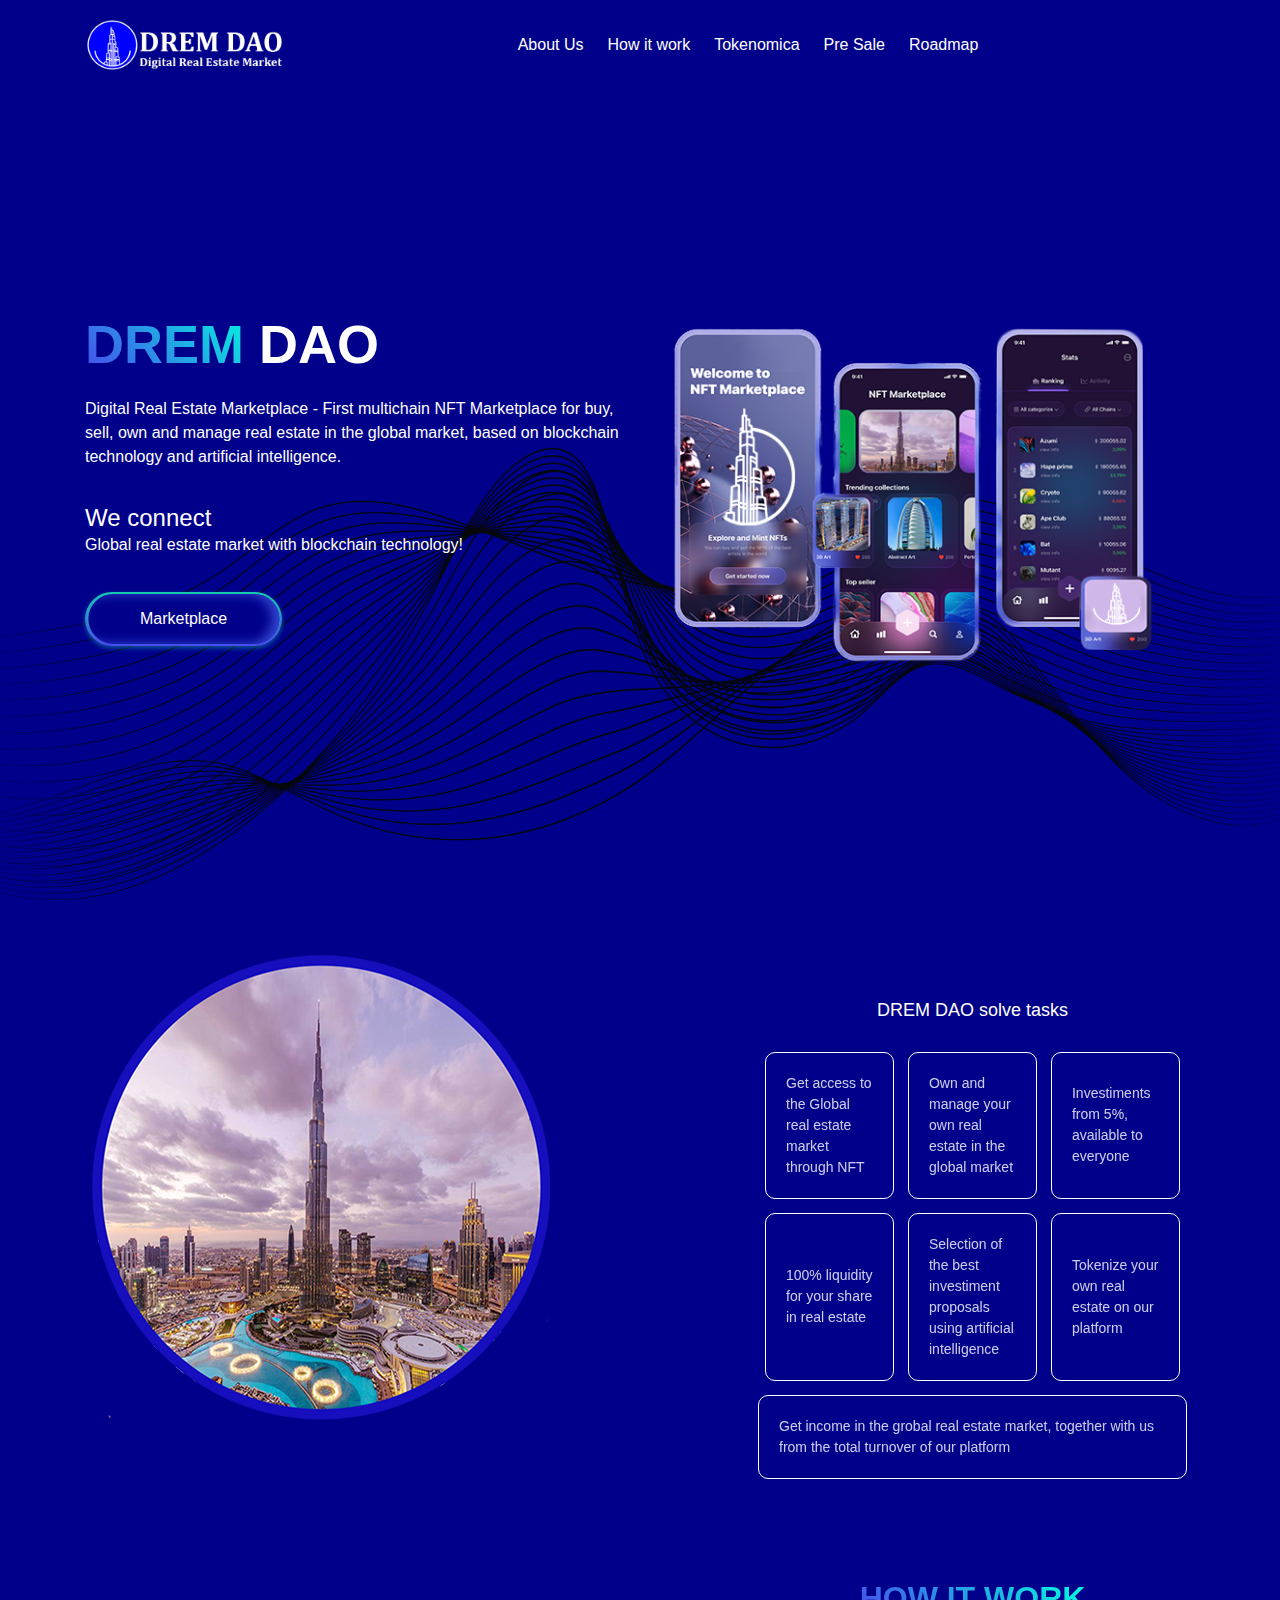
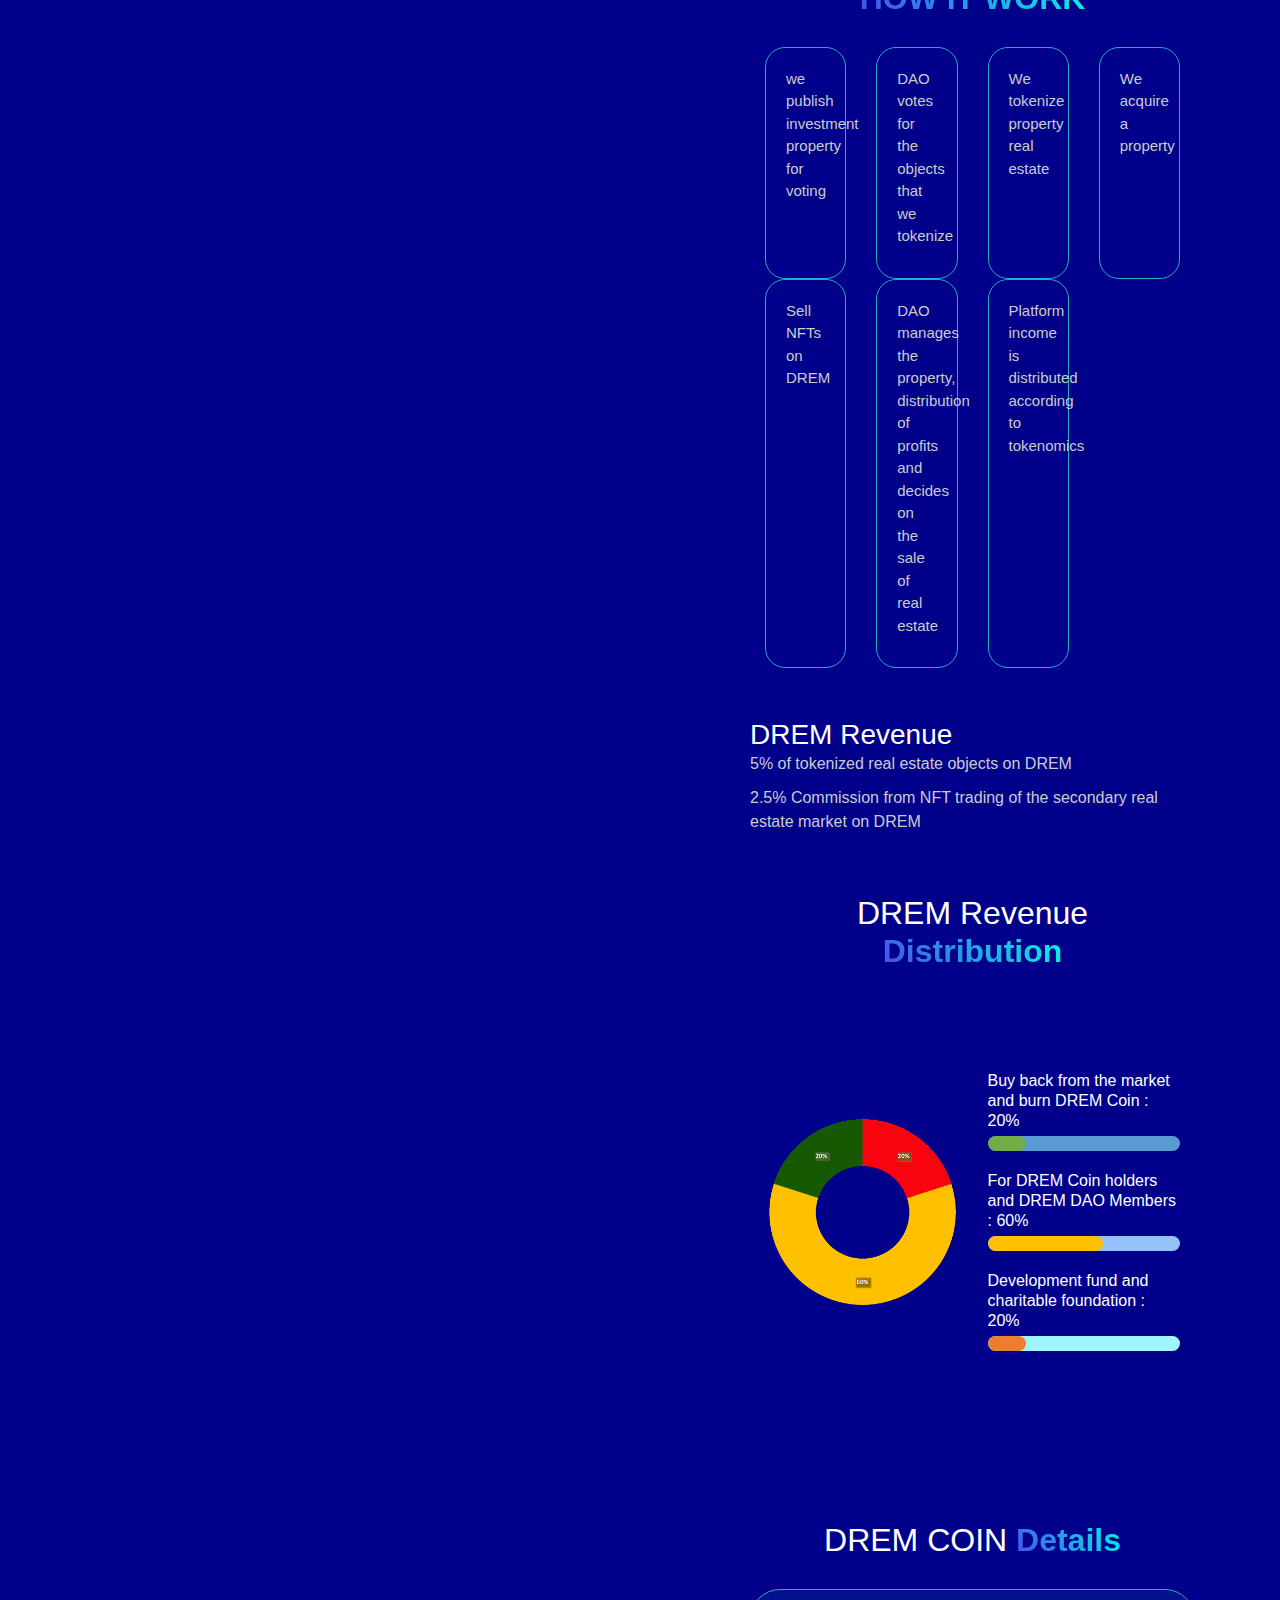
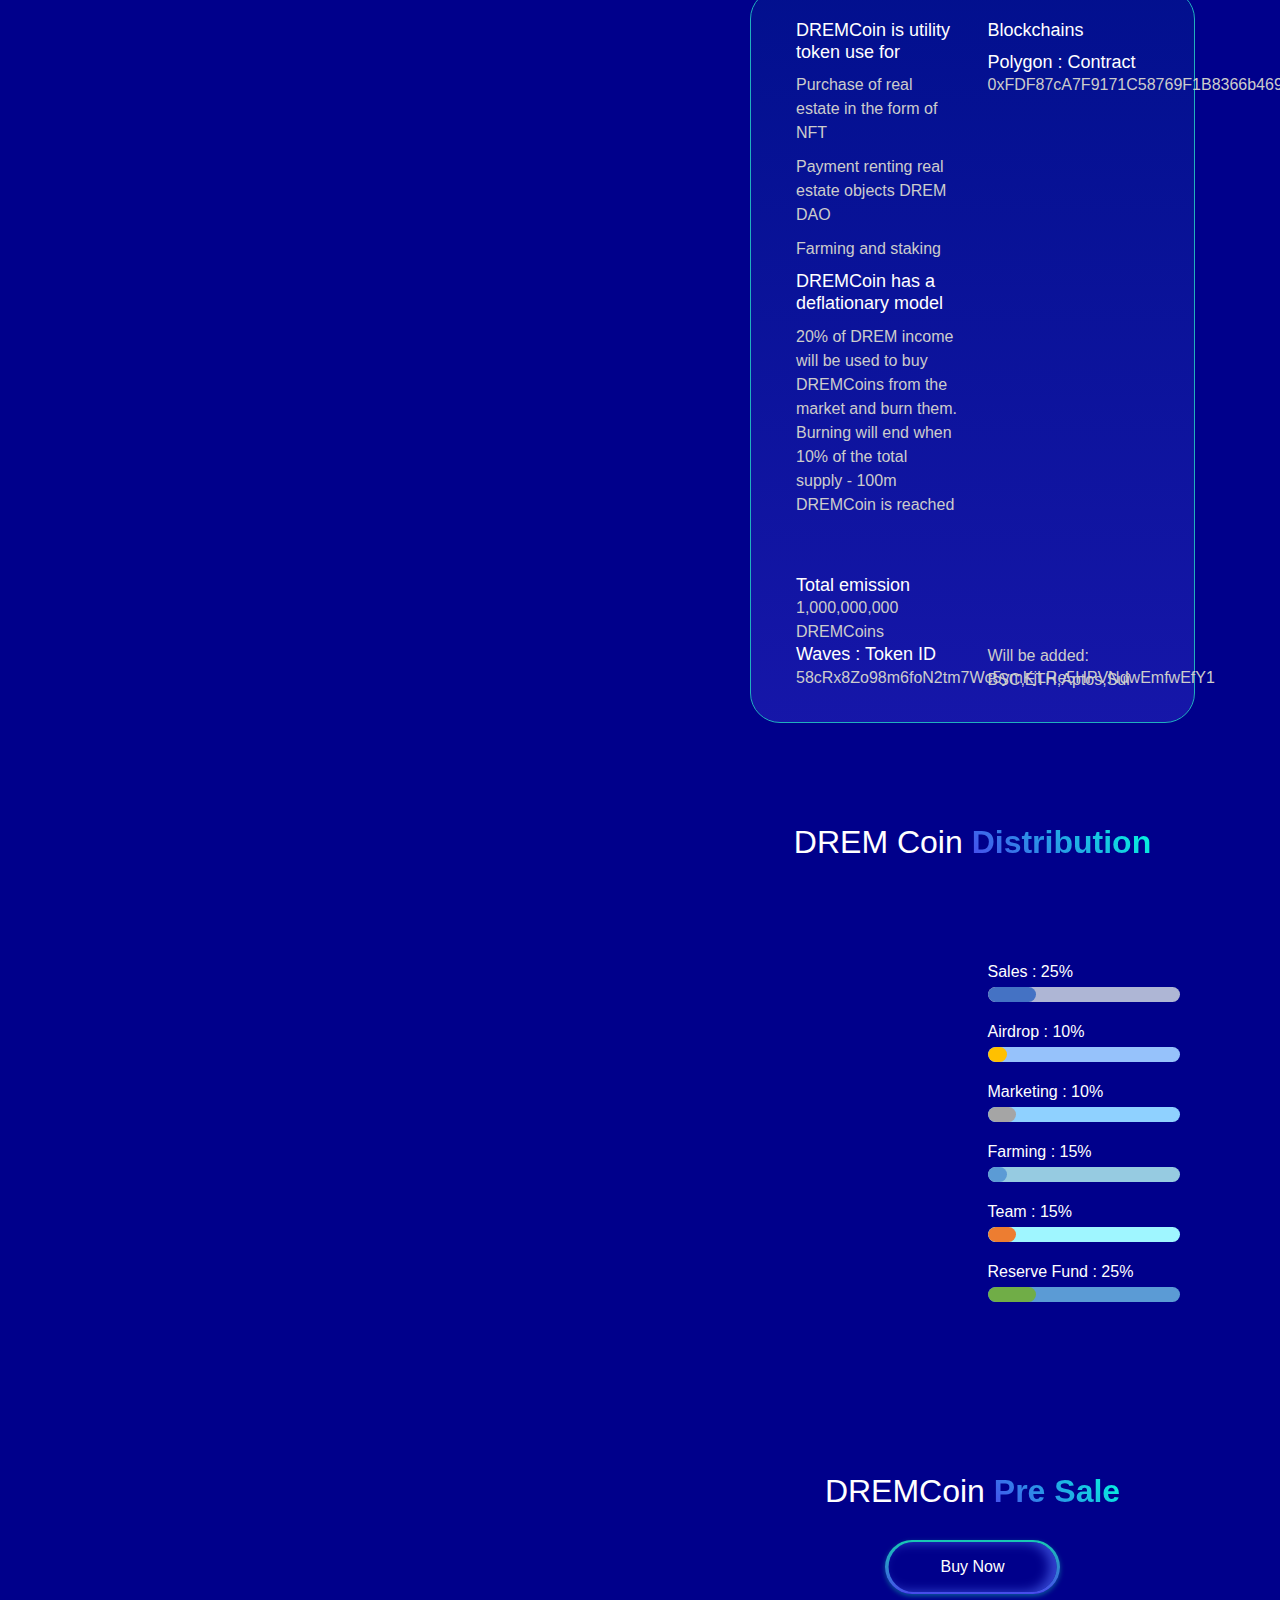
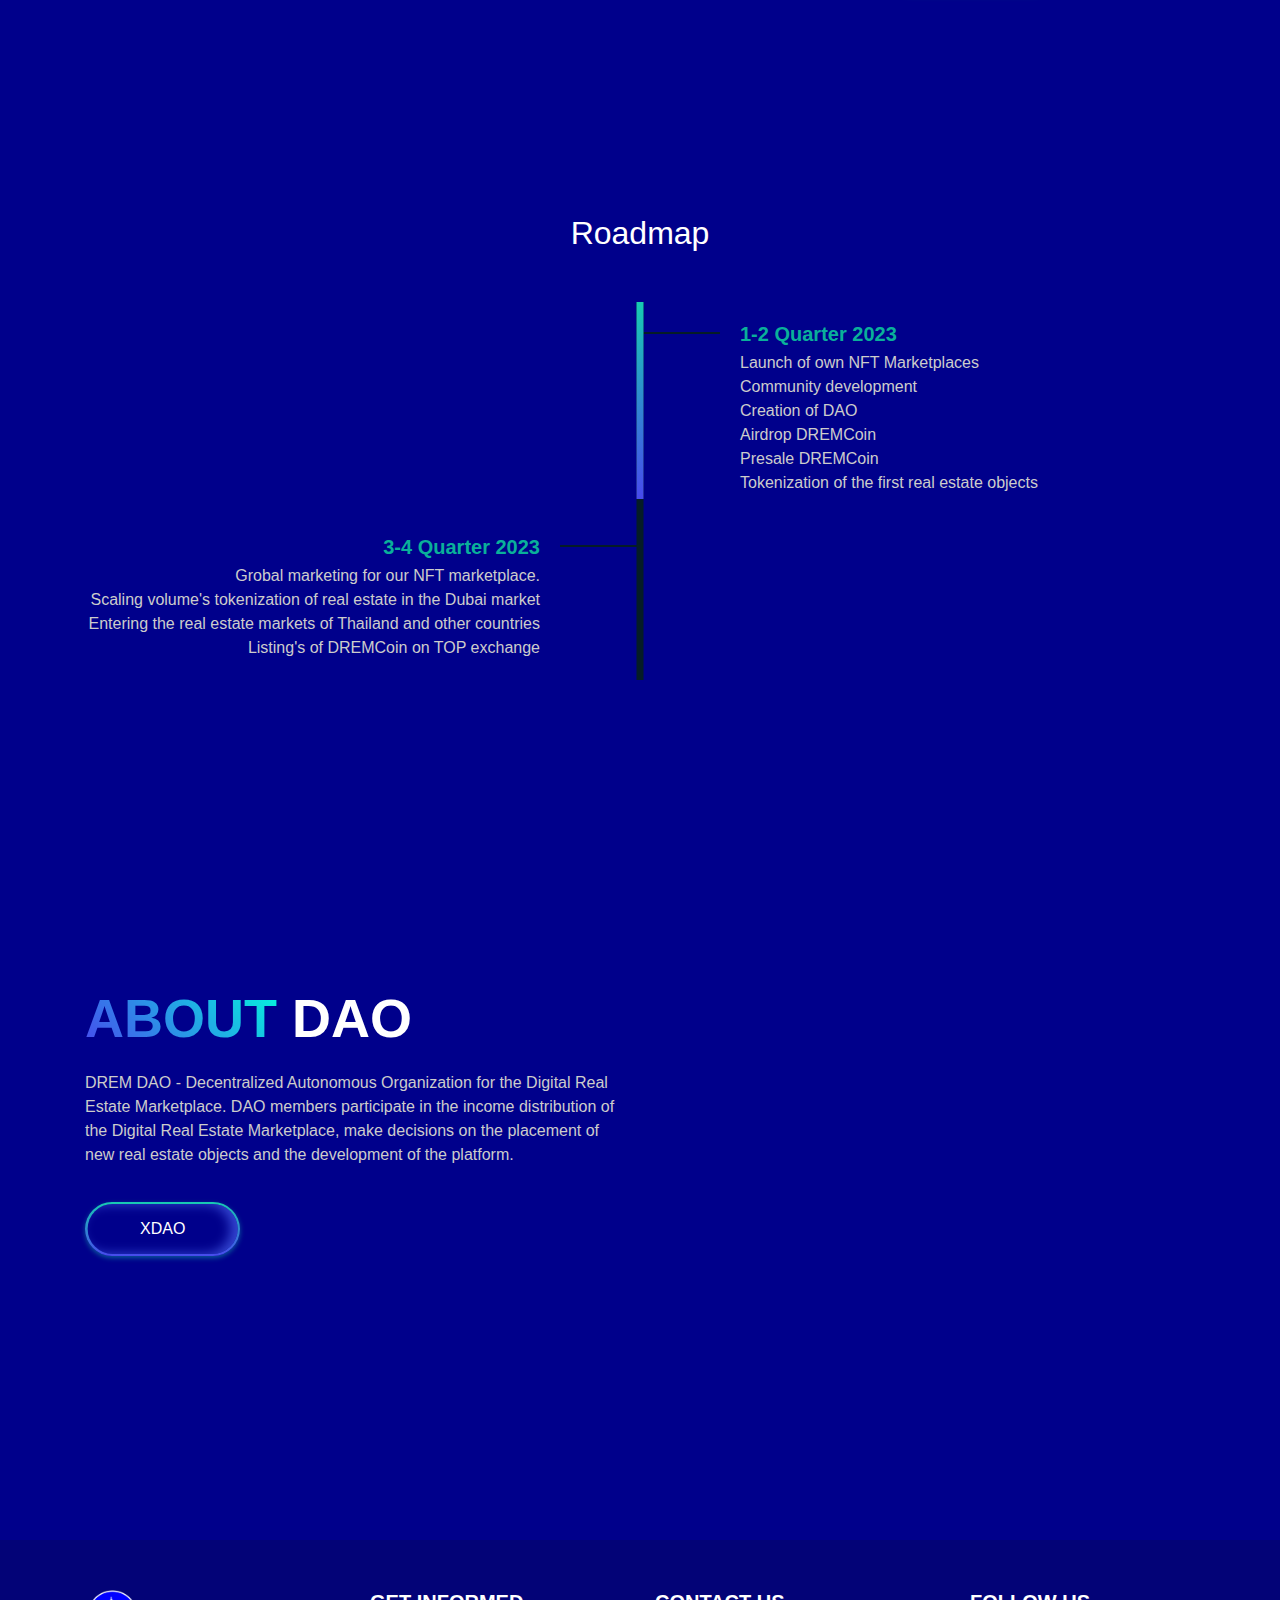
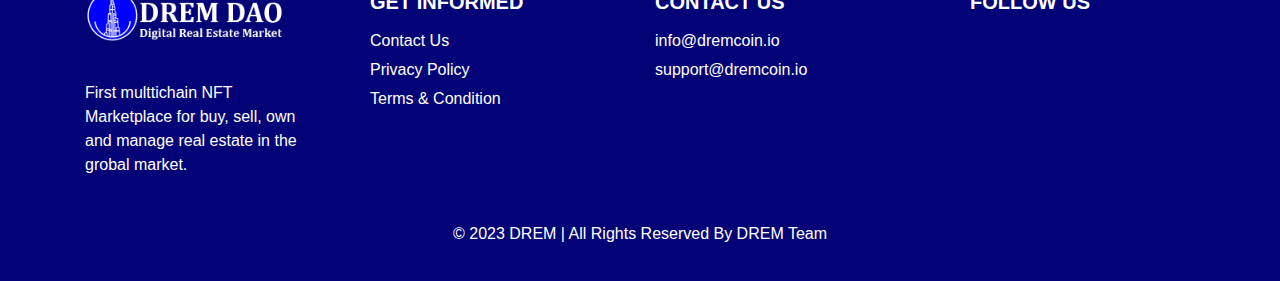
==== index.html @ 52f54a41 "Update index.html" ====
<!doctype html>
<html>

<meta http-equiv="content-type" content="text/html;charset=UTF-8" />
<head>
<meta charset="utf-8">
<meta name="viewport" content="width=device-width, initial-scale=1">
<!-- Bootstrap v5.1.3 CSS -->
<link rel="stylesheet" href="css/bootstrap.min.css">
<link rel="stylesheet" href="css/owl.carousel.min.css">
<link rel="stylesheet" href="css/font-awesome.min.css">
<link rel="stylesheet" href="css/animate.css">
<link rel="stylesheet" href="css/style.css">
<link rel="shortcut icon" href="images/fav-icon.webp">
<link rel="profile" href="../external.html?link=https://gmpg.org/xfn/11">
<title>DREM DAO is a decentralized autonomous organization of the Digital Real Estate Market.</title>
<!-- All in One SEO 4.1.6.2 -->
<meta name="description" content="DREM DAO is a decentralized autonomous organization of the Digital Real Estate Market.." />
<link rel="canonical" href="index.html" />
<meta property="og:locale" content="en_US" />
<meta property="og:site_name" content="DREM DAO is a decentralized autonomous organization of the Digital Real Estate Market." />
<meta property="og:type" content="website" />
<meta property="og:title" content="DREM DAO is a decentralized autonomous organization of the Digital Real Estate Market" />
<meta property="og:description" content="DREM DAO || is a decentralized autonomous organization of the Digital Real Estate Market.. " />
<meta property="og:url" content="index.html" />
<link rel="preconnect" href="../external.html?link=http://fonts.googleapis.com/" crossorigin>
<link rel="preconnect" href="../external.html?link=http://fonts.gstatic.com/" crossorigin>
<link rel='dns-prefetch' href='../external.html?link=http://s.w.org/' />
<link rel="alternate" type="application/rss+xml" title="DREM  DAO; Feed" href="index.html" />
<link rel="alternate" type="application/rss+xml" title="DREM  DAO" href="index.html" />
<!-- Google Tag Manager -->
<script>(function(w,d,s,l,i){w[l]=w[l]||[];w[l].push({'gtm.start':
new Date().getTime(),event:'gtm.js'});var f=d.getElementsByTagName(s)[0],
j=d.createElement(s),dl=l!='dataLayer'?'&l='+l:'';j.async=true;j.src=
'../www.googletagmanager.com/gtm5445.html'+i+dl;f.parentNode.insertBefore(j,f);
})(window,document,'script','dataLayer','GTM-5SCNBLN');</script>
<!-- End Google Tag Manager -->
<script type="text/javascript" src="js/jquery.min.js"></script>
</head>
<body>
 <!-- Google Tag Manager (noscript) -->
<noscript><iframe src="../external.html?link=https://www.googletagmanager.com/ns.html?id=GTM-5SCNBLN"
height="0" width="0" style="display:none;visibility:hidden"></iframe></noscript>
<!-- End Google Tag Manager (noscript) -->
<div class="top-section whiteText">
<header class="header">
    <nav class="navbar navbar-expand-lg">
      <div class="container"><a class="navbar-brand" href="index.html"><img src="images/gnclogo.png" alt="DREM  logo"></a>
        <button class="navbar-toggler" type="button" data-toggle="collapse" data-target="#navbarSupportedContent" aria-controls="navbarSupportedContent" aria-expanded="false" aria-label="Toggle navigation"> <span class="navbar-toggler-icon"></span> </button>
        <div class="collapse navbar-collapse" id="navbarSupportedContent">
          <ul class="navbar-nav m-auto my-2 my-lg-0 navbar-nav-scroll">
            <li class="nav-item"> <a class="nav-link" href="index.html">About Us</a> </li>
            <li class="nav-item"> <a class="nav-link" href="index.html#work">How it work</a> </li>
            <li class="nav-item"> <a class="nav-link" href="index.html#mica">Tokenomica  </a> </li>
            <li class="nav-item"> <a class="nav-link" href="index.html#ICO">Pre Sale  </a> </li>
            <li class="nav-item"> <a class="nav-link" href="index.html#rmap">Roadmap  </a> </li>
          </ul>
      </div>
    </div>
    </nav>
  </header>  
  
  <div class="banner">
    <div class="container">
      <div class="row">
        <div class="col-lg-6">
          <div class="banner-content">
            <h1><span>DREM  </span>DAO</h1>
            <p>Digital Real Estate Marketplace 

- First multichain NFT Marketplace
for buy, sell, own and manage 
real estate in the global market,  
based on blockchain technology 
and artificial intelligence.
<h4>We connect</h4>
<p>Global real estate market 
with blockchain technology!</p>
<div class="btn-box"><a class="btn" href="https://drem.uno">Marketplace</a></div>           
          </div>
        </div>
       <div class="col-lg-6">
          <div class="banner-img"> <img src="images/simu.png" alt="Gerino-features" class="img-fluid"> </div>
        </div>
      </div>
    </div>
    </div>
  <img src="images/banner-bg.png" alt="background-graph" class="img-fluid banner-bg">
  <div id="particles-js"></div>
</div>
    
  
    <section class="system-section section">
  <div class="container">
    <div class="row">
      <div class="col-sm-12 col-md-8 col-lg-7">
        <div class="system-img"> <img src="images/system-img1.png" alt="DREM  System" class="img-fluid"> </div>
      </div>
      <div class="col-sm-12 col-md-12 col-lg-5">
        <div class="system-content">
            
<section class="trader-section section">
  <div class="container">
    <div class="section-heading">
      <h5>DREM DAO solve tasks</h5>
      
    </div>
    <div class="row">
      <div class="col-sm-12 col-md-6 col-lg-4">
        <div class="trader-box wow fadeInDown" data-wow-delay="0.2s"> 
          <div class="trader-content">
           
            <p>Get access to the Global real estate  market through NFT</p>
          </div>
        </div>
      </div>
      <div class="col-sm-12 col-md-6 col-lg-4">
        <div class="trader-box wow fadeInDown" data-wow-delay="0.2s"> 
          <div class="trader-content">
            
            <p>Own and manage your own real estate in the global market</p>
          </div>
        </div>
      </div>
      <div class="col-sm-12 col-md-6 col-lg-4">
        <div class="trader-box wow fadeInDown" data-wow-delay="0.2s"> 
          <div class="trader-content">
            
            <p>Investiments from 5%, available to everyone</p>
          </div>
        </div>
      </div>
      <div class="col-sm-12 col-md-6 col-lg-4">
        <div class="trader-box wow fadeInDown" data-wow-delay="0.2s"> 
          <div class="trader-content">
          
              <p>100% liquidity for your share in real estate</p>
          </div>
        </div>
      </div>
      <div class="col-sm-12 col-md-6 col-lg-4">
        <div class="trader-box wow fadeInDown" data-wow-delay="0.2s">
          <div class="trader-content">
            
            <p>Selection of the best investiment proposals using artificial intelligence  </p>
          </div>
        </div>
      </div>
      <div class="col-sm-12 col-md-6 col-lg-4">
        <div class="trader-box wow fadeInDown" data-wow-delay="0.2s"> 
          <div class="trader-content">
            
            <p>Tokenize your own real estate on our platform  </p>
          </div>
        </div>        
      </div>
         <div class="trader-box wow fadeInDown" data-wow-delay="0.2s"> 
          <div class="trader-content">
            
            <p>Get income in the grobal real estate market, together with us from the total turnover of our platform  </p>
          </div>
        </div>
          
      </div>
    </div>
</section> 
    
<section id="work" class="feature-sec section">
    
  <div class="container">
      <div class="section-heading">
      <h2> <span>HOW IT WORK</span></h2>
    </div>
    <div class="row">
        
      <div class="col-sm-12 col-md-6 col-lg-3 ">
        <div class="feature-box"> 
          <p> we publish investment property for voting</p>
        </div>
      </div>      
      <div class="col-sm-12 col-md-6 col-lg-3">
        <div class="feature-box"> 
          <P>DAO votes for the objects that we tokenize</p>
        </div>
      </div>
      <div class="col-sm-12 col-md-6 col-lg-3">
        <div class="feature-box"> 
          <p>We tokenize property real estate </p>
        </div>
      </div>
      <div class="col-sm-12 col-md-6 col-lg-3">
        <div class="feature-box"> 
          <p>We acquire a property</p>
        </div>
      </div>
        
        
<div class="col-sm-12 col-md-6 col-lg-3">
        <div class="feature-box"> 
          <p>Sell NFTs on DREM</p>
        </div>
      </div>
  <div class="col-sm-12 col-md-6 col-lg-3">
        <div class="feature-box"> 
          <p>DAO manages the property, distribution of profits and decides on the sale of real estate</p>
        </div>
      </div>
<div class="col-sm-12 col-md-6 col-lg-3">
        <div class="feature-box"> 
          <p>Platform income is distributed according to tokenomics</p>
        </div>
      </div>      
    </div>
    
  </div>
</section>
    
    
      <section id="mica">
    <div id="distri">
        <h3 id="tit"><span>DREM Revenue </span></h3>
        <p id="para">5% of tokenized real estate objects on DREM</p>
        <p id="para">2.5% Commission from NFT trading of the secondary real estate market on DREM</p>
         </div>          
    </section>
    
    
    
    
    <section class="presalte-sec section ">
  <div class="container">
    <div class="section-heading">
      <h2>DREM Revenue <span>Distribution</span></h2>
    </div>
    <div class="row presale-box align-items-center">
      <div class="col-sm-6 text-center wow rollIn"> <img class="img-fluid" src="images/drem7.png" alt="Presale Details Graph"> </div>
      <div class="col-sm-6">
       
        
        <div class="presale-data c-green wow fadeInDown" data-wow-delay="0.6s">
           <h6>Buy back from the market and burn DREM Coin : 20%</h6>
          <span class="pre-bar"><span class="pre-bar-data" style="width:20%;"></span></span> </div>
        <div class="presale-data c-yellow wow fadeInDown" data-wow-delay="0.8s">
            <h6>For DREM Coin holders and DREM DAO Members : 60%</h6>
          <span class="pre-bar"><span class="pre-bar-data" style="width:60%;"></span></span> </div>
        <div class="presale-data c-blue wow fadeInDown" data-wow-delay="0.4s">
          <h6>Development fund and charitable foundation : 20%</h6>
          <span class="pre-bar"><span class="pre-bar-data" style="width:20%;"></span></span> </div>
        
      </div>
    </div>
  </div>
  <div id="contactus"></div>
</section>
       
<section class="Toeken_contract-sec section">
 
 <div class="container">
 <div class="section-heading">
      <h2>DREM COIN <span>Details</span></h2>
    </div>
    <div class="row bg_lightblue">
      <div class="col-sm-6">

<div class="ab">
<h5 id="aa">DREMCoin is utility token use for</h5>
<p id="ali">Purchase of real estate in the form of NFT</p>
<p id="ali">Payment renting real estate objects DREM DAO</p>
<p id="ali">Farming and staking</p>
 
<h5 id="aa">DREMCoin has a deflationary model</h5>

<p id="ali">20% of DREM income will be used to buy DREMCoins from the market and burn them.
Burning will end when 10% of the total supply - 100m DREMCoin is reached</p>

</div>
<br><br>

        <div class="tokencontract">
          <h4>Total emission</h4>
          <p>1,000,000,000 DREMCoins</p>
        </div>
      </div>
      <div class="col-sm-6">
          <h5 id="aa">Blockchains</h5>
        <div class="tokencontract">
          <h4>Polygon :<span > Contract </span></h4>
          <p>0xFDF87cA7F9171C58769F1B8366b469C12150A32E</p>
        </div>
      </div>
      <div class="col-sm-6">
        <div class="tokencontract">
          <h4>Waves : Token ID</h4>
          <p>58cRx8Zo98m6foN2tm7Wc5ymKjLRe5HPVNdwEmfwEfY1</p>
        </div>
      </div>
      <div class="col-sm-6">
        <div class="tokencontract">
          <p>Will be added: BSC,ETH,Aptos,Sui</p>
        </div>
      </div>
    </div>
  </div>
</section>
    
    <section id="saless" class="presalte-sec section ">
  <div class="container">
    <div class="section-heading">
 
      <h2>DREM Coin <span>Distribution</span></h2>
    </div>
    <div class="row presale-box align-items-center">
      <div class="col-sm-6 text-center wow rollIn"> </div>
      <div class="col-sm-6">
        <div class="presale-data c-red wow fadeInDown" data-wow-delay="0.2s">
          <h6>Sales : 25%</h6>
          <span class="pre-bar"><span class="pre-bar-data" style="width:25%;"></span></span> </div>
        <div class="presale-data c-yellow wow fadeInDown" data-wow-delay="0.4s">
          <h6>Airdrop : 10%</h6>
          <span class="pre-bar"><span class="pre-bar-data" style="width:10%;"></span></span> </div>
        <div class="presale-data c-orange wow fadeInDown" data-wow-delay="0.6s">
          
            <h6>Marketing : 10%</h6>
          <span class="pre-bar"><span class="pre-bar-data" style="width:15%;"></span></span> </div>
        <div class="presale-data c-purple wow fadeInDown" data-wow-delay="0.8s">
          <h6>Farming : 15%</h6>
          <span class="pre-bar"><span class="pre-bar-data" style="width:10%;"></span></span> </div>
        <div class="presale-data c-blue wow fadeInDown" data-wow-delay="1s">
          <h6>Team : 15%</h6>
          <span class="pre-bar"><span class="pre-bar-data" style="width:15%;"></span></span> </div>
        <div class="presale-data c-green wow fadeInDown" data-wow-delay="1.2s">
          <h6>Reserve Fund : 25%</h6>
          <span class="pre-bar"><span class="pre-bar-data" style="width:25%;"></span></span> </div>
      </div>
    </div>
  </div>
  <div id="contactus"></div>
</section>
<section id="ICO" class="ico-launchpad section">
  <div class="container">
    <div class="section-heading">
      <h2>DREMCoin <span>Pre Sale</span></h2>
    </div>
    <div class="launchpad-slider owl-carousel owl-theme">
      <div class="launchpad-box active item">
        <h3>Round 1 <img src="images/right-icon.webp" alt="Check-icon"></h3>
        <ul class="date">
          <li>
            <p>Start Date</p>
            <p>22 April 2023</p>
          </li>
          <li>
            <p>End Date</p>
            <p>10 May 2023</p>
          </li>
        </ul>
        <ul class="phase-details">
          <li><span>First Round 1% :</span><span>10M DREMCoin</span></li>
          <li><span>Price :</span><span>$0.01</span></li>
            <li><span>Market :</span><span>Waves Exchange</span></li>
            <li><span>Trading Pair:</span><span>DREMCoin/Waves</span>      </li>
          <li><span>Status :</span><span>Running</span></li>
        </ul>
        </div> 
      </div>
    
   <div class="btn-box justify-content-center mt-lg-4" id="but"> <a class="btn" href="https://waves.exchange/trading/spot/58cRx8Zo98m6foN2tm7Wc5ymKjLRe5HPVNdwEmfwEfY1_WAVES">Buy Now</a> </div>
  </div>
</section>
</section>
<section id="rmap" class="roadmap-sec section">
  <div class="container">
    <div class="section-heading">
      <h2>Roadmap</h2>
    </div>
    <div class="roadmaap-main">
      <div class="roadmap-line"><span style="height: 52%;"></span></div>
      <div class="roadmap-item">
        <div class="roadmap_content"> 
          <h4>1-2 Quarter 2023</h4>
            <p>Launch of own NFT Marketplaces</p>
            <p>Community development</p>
            <p>Creation of DAO</p>
            <p>Airdrop DREMCoin</p>
            <p>Presale DREMCoin</p>
            <p>Tokenization of the first real estate objects</p>
        </div>
      </div>
      <div class="roadmap-item">
        <div class="roadmap_content"> 
          <h4>3-4 Quarter 2023</h4>
          <p>Grobal marketing for our NFT marketplace.</p>
          <p>Scaling volume's tokenization of real estate in the Dubai market</p>
            <p>Entering the real estate markets of Thailand and other countries</p>
            <p>Listing's of DREMCoin on TOP exchange</p>
        </div>
      </div>
     
      
    </div>
  </div>
</section>

<section>
    
   
  <div class="banner">
    <div class="container">
      <div class="row">
        <div class="col-lg-6">
          <div class="banner-content">
            <h1><span>ABOUT </span>DAO</h1>
                       <p>DREM DAO - Decentralized Autonomous Organization
for the Digital Real Estate Marketplace.

DAO members participate in the income distribution of the Digital Real Estate Marketplace,
make decisions on the placement of new real estate objects and the development of the platform.

<div class="btn-box"><a class="btn" href="https://bit.ly/42p3hg8">XDAO</a></div>           
          </div>
        </div>
       
      </div>
    </div>
    </div>
  
  <div id="particles-js"></div>
</div>  
</section>
</section>
<footer class="whiteText">
  <div class="container">
    <div class="row footer-inner">
      <div class="col-md-12 col-lg-3">
        <div class="footer-about"> <a href="index.html"><img src="images/gnclogo.png" alt="DREM  logo" class="img-fluid"></a>
          <p>First multtichain NFT Marketplace for buy, sell, own and manage real estate in the grobal market.</p>
        </div>
      </div>
      <div class="col-md-4 col-lg-3">
        <div class="quick-link">
          <h4>Get Informed</h4>
          <ul>
             <li><a href="index.html#Contactus">Contact Us</a></li>
             <li><a href="index.html">Privacy Policy</a></li>
             <li><a href="index.html">Terms &amp; Condition</a></li>
          </ul>
        </div>
      </div>
      <div class="col-md-4 col-lg-3">
        <div class="quick-link">
          <h4>Contact Us</h4>
          <ul>
            <li><a href="mailto:info@DREM coin.io">info@dremcoin.io</a></li>
            <li><a href="mailto:support@DREM coin.io">support@dremcoin.io</a></li>
          </ul>
        </div>
      </div>
          <div class="col-md-4 col-lg-3">
        <div class="quick-link followus-footer">
          <h4>Follow Us</h4>
          <div class="head-social">
		
			<a rel="nofollow" href=" https://twitter.com/dremdao"><i class="fa fa-twitter-square" aria-hidden="true"></i></a>
			<a rel="nofollow" href=" https://www.t.me/DREM_DAO"><i class="fa fa-telegram" aria-hidden="true"></i></a>
			</div>
        </div>
      </div>
    </div>
    <div class="copyright">
      <p>© 2023 DREM  | All Rights Reserved By DREM Team </p>
    </div>
  </div>
</footer>
<script type="text/javascript" src="js/owl.carousel.js"></script> 
<script type="text/javascript" src="js/bootstrap.min.js"></script> 
<script type="text/javascript" src="js/wow.js"></script> 
<script src="js/particles.min.js"></script> 
<script src="js/custom.js"></script> 
<script defer>
new WOW().init();
</script>
<!--Start of Tawk.to Script--> 
<script defer type="text/javascript">
var Tawk_API=Tawk_API||{}, Tawk_LoadStart=new Date();
(function(){
var s1=document.createElement("script"),s0=document.getElementsByTagName("script")[0];
s1.async=true;
s1.src='../external.html?link=https://embed.tawk.to/62274bdca34c2456412a06d7/1ftko0mdn';
s1.charset='UTF-8';
s1.setAttribute('crossorigin','*');
s0.parentNode.insertBefore(s1,s0);
})();
</script> 
<!--End of Tawk.to Script--> 
<script defer src="../cdnjs.cloudflare.com/ajax/libs/validate.js/0.13.1/validate.min.js"></script> 
<script defer>
     const constraints = {
         name: {
             presence: { allowEmpty: false }
         },
         email: {
             presence: { allowEmpty: false },
             email: true
         },
         message: {
             presence: { allowEmpty: false }
         }
     };

     const form = document.getElementById('contact-form');
     form.addEventListener('submit', function (event) {

         const formValues = {
             name: form.elements.name.value,
             email: form.elements.email.value,
             message: form.elements.message.value
         };


         const errors = validate(formValues, constraints);
         if (errors) {
             event.preventDefault();
             const errorMessage = Object
                 .values(errors)
                 .map(function (fieldValues) {
                     return fieldValues.join(', ')
                 })
                 .join("\n");

             alert(errorMessage);
         }
     }, false);
 </script> 
</body>
</html>
---- css/style.css ----
@charset "utf-8"; 
@import url('../../external.html?link=https://fonts.googleapis.com/css2?family=Poppins:wght@100;200;300;400;500;600;700;800;900&amp;display=swap');
body {font-family:'Poppins', sans-serif; font-size:16px; font-weight:400; background:#fff; overflow-x:hidden; background:darkblue; color:white; }
h1, h2, h3, h4, h5, h6 {margin:0; padding:0;}
p {margin-bottom:10px; color:#CCC;}
.whiteText h1, .whiteText h2, .whiteText h3, .whiteText h4, .whiteText h5, .whiteText h6, .whiteText p {color:#fff; }
html {scroll-behavior:smooth; }
body { scroll-behavior: smooth;}
.btn-box {display:flex; column-gap:30px; }
.btn {font-size:16px; font-weight:400; border-radius:50px; color:#fff; padding:15px 55px; background:rgb(72,74,237); background:linear-gradient(0deg, rgba(72,74,237,1) 0%, rgba(23,202,178,1) 100%); box-shadow:0px 2px 5px #17cab273; position:relative; overflow:hidden; z-index:1; border:none;}
.btn-transparent {font-size:16px; font-weight:300; color:#fff; margin:15px; display:block;}
.btn-transparent img {margin-left:10px;  transition:all 0.2s;}
.btn-transparent:hover img {margin-left:15px; }
.btn:before {content:""; background:darkblue; position:absolute; height:93%; width:97%; left:50%; top:50%; transform:translate(-50%, -50%); z-index:-1; border-radius:50px; border:none; box-shadow:inset -7px 0 12px #425ae6c7; }
.btn:hover, .btn-transparent:hover {color:#fff;}
.section {padding:50px 0;}
.section-heading {text-align: center; margin-bottom:30px;}
h2 {font-size: 32px; font-weight:300; margin-bottom:30px;}
h2 span {font-weight: 600; background: -webkit-linear-gradient(45deg, rgba(72, 74, 237, 1) 0%, rgb(0 255 221) 100%); -webkit-background-clip: text; -webkit-text-fill-color: transparent;}
h5 {font-weight:400; font-size:18px; margin-bottom: 10px;}
.section-heading p {font-weight:400; font-size:16px;}
header {height:10vh; display:flex; align-items:center; position:relative; z-index:99; }
header .navbar {width:100%; }
.navbar .navbar-nav .nav-link {color:#fff; padding:0px 12px;}
.navbar .navbar-nav .nav-link:hover, .navbar-light .navbar-nav .nav-link:focus {color:#08ebdf; }
.top-section {height:100vh; position:relative}
.banner {padding:50px 0; z-index:1111; position:relative; height:90vh; display:flex; align-items:center; }
.banner-bg {position:absolute; bottom:0; z-index:1; width:100%;}
#particles-js {position:absolute; width:100%; height:100%; top:0}
.banner h1 {font-size:54px; line-height:66px; font-weight:600; margin-bottom:20px; }
.banner h1 span {background:-webkit-linear-gradient(45deg, rgba(72, 74, 237, 1) 0%, rgb(0 255 221) 100%); -webkit-background-clip:text; -webkit-text-fill-color:transparent; }
.banner p {font-size:16px; font-weight:300; line-height:24px; margin-bottom:35px; }
.banner .btn-box {margin-bottom:30px; }
.timer p {font-size:20px; font-weight:300; margin-bottom:20px; }
.timer p span {padding:1px 10px; background:rgb(72,74,237); background:linear-gradient(0deg, rgba(72,74,237,1) 0%, rgba(23,202,178,1) 100%); border-radius:4px; margin-left:5px; font-size:18px; font-weight:500; }
#countdown {display:flex; gap:30px; text-align:center; }
.timer .numbers {font-size:24px; font-weight:600; margin-bottom:6px; }
.timer .strings {font-size:14px; font-weight:400; line-height:10px; }
.banner-img {position:relative; animation-name:banner; animation-duration:3s; animation-timing-function:linear; animation-direction:alternate; animation-iteration-count:infinite; }
.exchagne-logo {display:flex; justify-content: space-between;}
.exchagne-logo-img {border:2px solid darkblue; padding:40px 60px; border-radius:20px; background:#20afbe; transition:all 0.5s; }
.exchagne-logo-img:hover {box-shadow: 0px 4px 25px #023e36; border: 1px solid #20afbe;}
header .navbar-brand { max-width: 200px;}
header .navbar-brand img { width: 100%;}
.feature-box {border:1px solid #20afbe; padding:20px; border-radius:20px; height:100%; transition:all 0.5s;}
.feature-box:hover {box-shadow: 0px 4px 25px #023e36; border: 1px solid white;}
.feature-box img {margin-bottom:10px;}
.feature-box h4 {font-size:18px; margin-bottom:10px;}
.feature-box p {font-size:15px; font-weight:300;}
.platform-sec a:hover {text-decoration:none;}
.platform-box {display:flex; border:1px solid #051c27; padding:20px; border-radius:20px; background:#050511; transition:all 0.5s; column-gap:15px; margin-bottom:20px; align-items:start; }
.platform-box:hover {box-shadow: 0px 4px 25px #023e36; border: 1px solid #20afbe;}
.platform-content h4 {font-size:22px; margin-bottom:8px; color:#fff;}
.platform-video {box-shadow: 0px 4px 25px #023e36; border: 1px solid #20afbe; border-radius:20px;}
.mtaverse-box {padding:30px 20px; border:2px solid #1e2530; border-radius:5px; height:100%;}
.mtaverse-box p {font-weight:300;}
.owl-carousel .owl-stage {display:flex;}
.owl-theme .owl-nav [class*=owl-] {background:none !important; font-size:0; font-family:FontAwesome; font-weight:300;}
.owl-theme .owl-nav [class*=owl-]:before {font-size:20px;}
.owl-prev:before {content:"\f177";}
.owl-next:before {content:"\f178";}
.metaverse-section .owl-theme .owl-nav {position:absolute; margin:0; right:0; top:-75px;}
.mtaverse-img {padding-left:10px;}
.metaverse-slider {margin-top:35px;}
.system-box p {color:#818490; font-weight:300;}
.owl-theme .owl-dots, .owl-theme .owl-nav {text-align:left}
.owl-theme .owl-dots .owl-dot span {background:rgb(72,74,237); background: linear-gradient(271deg, rgba(72,74,237,1) 0%, rgba(23,202,178,1) 100%);}
.owl-theme .owl-dots .owl-dot.active span, .owl-theme .owl-dots .owl-dot:hover span {background:#ffffff;}
.seprate {background:rgb(72,74,237); background:linear-gradient(271deg, rgba(72,74,237,1) 0%, rgba(23,202,178,1) 100%); width:70px; height:6px; border-radius:50px; display:block; margin-bottom:30px; margin-top:25px;}
.system-img {padding-right:0px;}
.launchpad-box {background-size:100% 100%; border-radius:10px; border:2px solid #051c27;}
.launchpad-box.active {border:2px solid #4454e9;}
.launchpad-box h3 {display:flex; justify-content:space-between; font-size:22px; font-weight:600;}
.date {display:flex; list-style:none; padding:0; margin:0;}
.launchpad-box h3 {display:flex; justify-content:space-between; font-size:22px; font-weight:600; padding:20px 25px;}
.date li:first-child {background:#051c27;}
.date li {width:50%; background:#01131c; padding:10px 14px;}
.launchpad-box.active .date li {background:#2d5fb1;}
.launchpad-box.active .date li:first-child {background:#3776d9;}
.date li p {margin-bottom:0; font-size:14px;}
.phase-details {padding:15px; margin:0; list-style:none;}
.phase-details li {display:flex; margin-bottom:3px;}
.phase-details li span {width:65%;}
.phase-details li span:last-child {width:35%;}
.ico-launchpad .owl-theme .owl-nav [class*=owl-] {position:absolute; top:50%; transform:translateY(-50%);}
.ico-launchpad .owl-prev {left:-65px;}
.ico-launchpad .owl-next {right:-65px;}
.ico-launchpad .owl-nav {margin:0;}
.ico-launchpad {padding-bottom:120px; background:url("../images/phase-bg.webp") no-repeat; background-position:bottom;}
.trader-section .row {margin:0 -7px; row-gap:14px;}
.trader-section .col-lg-4 {padding:0 7px;}
.trader-box {display:flex; align-items:center; padding:20px 20px; gap:15px; color:#fff; border:1px solid white; border-radius:10px; height:100%;}
.trader-box h6 {font-size:18px; font-weight:500; margin-bottom:5px;}
.trader-box p {font-size:14px; color:#fff; opacity:.8; margin:0;}
.roadmap-sec h2 {margin-bottom:50px;}
.roadmap-sec p {margin-bottom:0px;}
.roadmap-item {display:flex; flex-wrap:wrap; width:100%; min-height:80px;}
.roadmap-item.blue-pending .roadmap-date:before {background:#3f3cb6!important; box-shadow:0px 6px 12px 0px rgba(54, 52, 169, 0.5);}
.roadmap-item.blue-pending .roadmap_content h4 {color:#fff;}
.roadmap-date {flex: 0 0 20%;  max-width: 20%;  position: relative;  padding-right: 20px;}
.roadmap-date .roadmap_quater {font-size:20px; font-weight:600; margin-bottom:10px;}
.roadmap-date:before {content:""; width:20px; height:20px; position:absolute; display:block; top:0; right:0; border-radius:50%; background:#0bb49d!important; box-shadow:0px 6px 12px 0px rgba(52, 187, 255, 0.5);}
.roadmap-date:after {content:""; position:absolute; width:2px; height:auto; top:25px; bottom:5px; display:block; background-color:#a4a8b2; right:9px;}
.roadmap-item:nth-child(even) .roadmap_content {padding-left:100px;}
.roadmap_content {padding-bottom:20px; width:50%; padding-top:20px; position:relative;}
.roadmap_content::before {content:""; position:absolute; width:80px; height:2px; top:30px; background:#051c27;}
.roadmap-item:nth-child(even) .roadmap_content {padding-left:100px;}
.roadmap-item:nth-child(even) .roadmap_content::before {left:0;}
.roadmap-item:nth-child(odd) .roadmap_content {padding-right:100px;}
.roadmap-item:nth-child(odd) {justify-content:left; text-align:right;}
.roadmap-item:nth-child(odd) .roadmap_content::before {right:0;}
.roadmap-item:nth-child(even) {justify-content:right;}
.roadmap_content h4 {font-size:20px; color:#0ab09a; font-weight:600; margin-bottom:5px;}
.roadmap-line {position:absolute; height:100%; width:7px; background:#051c27; left:50%; transform:translateX(-50%); z-index:9;}
.roadmap-line span {background:rgb(72,74,237); background:linear-gradient(359deg, rgba(72,74,237,1) 0%, rgba(23,202,178,1) 100%); width:100%; display:block;}
.roadmaap-main {position:relative;}
.presale-box {padding:50px 0px;}
.airdrop-sec ul {margin-top:20px; }
.airdrop-sec ul li {list-style:none; line-height:30px; position:relative;}
.errow-icon {width:17px; height:17px; background:url(../images/errow.html) no-repeat left; display:block; position:absolute; left:-30px; top:5px;}
.presale-data {margin:20px 0;}
.presale-data h6 {font-size:16px; line-height:20px; text-align:left; color:#fff; margin-bottom:5px;}
.pre-bar {background:#aeb6d5; border-radius:10px; height:15px; display:block; overflow: hidden}
.pre-bar-data {background:#4472c4; border-radius: 10px; height: 15px; display: block}
.c-yellow .pre-bar {background:#96c2fb;}
.c-yellow .pre-bar-data {background:#ffc000;}
.c-orange .pre-bar {background:#8fd1ff;}
.c-orange .pre-bar-data {background:#a5a5a5;}
.c-purple .pre-bar {background:#96cbe1;}
.c-purple .pre-bar-data {background:#5b9bd5;}
.c-blue .pre-bar {background:#9ff6ff;}
.c-blue .pre-bar-data {background:#ed7d31;}
.c-green .pre-bar {background:#5b9bd5;}
.c-green .pre-bar-data {background:#70ad47;}
.contact-box textarea {min-height:100px; background:none; border:2px solid #20afbe; border-radius:6px; margin-bottom:30px; color:#fff;}
.contact-box input {height:50px; background:none; border:2px solid #20afbe; border-radius:6px; color:#fff;}
.contact-box input:focus {background:none; border:2px solid #20afbe; color:#fff;}
.contact-box textarea:focus {background:none; border:2px solid #20afbe; color:#fff;}
.faq-sec .card {background: 0 0; border: 2px solid #20afbe; margin-bottom: 10px;}
.faq-sec .card-body { color:rgb(255 255 255 / 56%); font-size:14px}
.faq-sec .btn-link {color:#fff; text-align:left; padding:10px 0px; font-size:16px; font-weight:500; display:block; position:relative; width:100%; border:none; white-space:normal; background:0 0; outline:0; cursor:pointer}
.card .btnn.collapsed .plus-icon::before {content: "\f175";}
.card .btn-link .plus-icon::before {content: "\f176";}
.faq-sec {padding:70px 0;}
#accordion > a {margin-top:15px; display:inline-block; font-weight:600; color:#242198;}
#accordion > a i {margin-left:5px;}
#accordion > a img {margin-left:5px}
.card .btn-link .plus-icon, .card .btn.collapsed .plus-icon {width:18px; height:19px; text-align:right; float:right; position:absolute; right:10px; top:50%; font-family:FontAwesome; font-style:normal; transform:translateY(-50%);}
footer {margin-top:100px;}
.footer-about {padding-right:30px;}
.footer-about img {margin-bottom:40px;max-width: 200px;}
.footer-about p {font-weight:300;}
footer h4 {font-size:20px; color:#fff !important; text-transform:uppercase; font-weight:600; margin-bottom:15px;}
.quick-link ul {padding:0; list-style:none; color:aliceblue; font-weight:300; margin:0;}
.quick-link ul li {margin-bottom:5px;}
.quick-link ul li a {color:#FFF;}
footer {padding:50px 0 0 0; background:#030377; margin:0px;}
.copyright {text-align:center; padding:35px 0; }
.copyright p {margin:0;}
.team-sec .row {row-gap:15px; margin: 0 -10px}
.team-sec .row .col-sm-4 {padding-right:10px; padding-left:5px;}
.team-box {position:relative; text-align:center; height:100%; padding:50px 20px; border-radius:10px; transition: 0.2s; cursor: pointer box-shadow: 0px 4px 25px #023e36; border: 1px solid #20afbe;}
.team-box:hover {background:#01131c;}
.team-box i {position:absolute; right:20%;}
.team-box h3 {font-size: 20px; font-weight: 400; margin-bottom: 10px; margin-top: 15px; color: #18c8b3;}
.team-box h5 {font-size:16px; font-weight:400; margin-bottom:0;}
.team-box p {font-size:14px; line-height:22px; color:#959595;}
.inner-top-section {height:35vh; border-bottom:1px solid #151553;}
.inner-sec {height:25vh; display:flex; align-items:center; z-index:99999; position:relative;}
.inner-sec-cont h2 {font-weight:300; margin-bottom:15px!important;}
.inner-sec-cont h2 span {font-weight: 600; background: -webkit-linear-gradient(45deg, rgba(72, 74, 237, 1) 0%, rgb(0 255 221) 100%); background-clip:border-box; -webkit-background-clip:text; -webkit-text-fill-color: transparent;}
.inner-sec-cont p { margin-bottom: 20px;}
.inner-sec-cont ul { padding: 0px 0px 0px 20px;}
.inner-sec-cont ul li { color: #CCC; line-height: 30px;}
.inner-sec-cont ol { padding: 0px 0px 0px 20px;}
.inner-sec-cont ol li { color: #CCC;line-height: 24px;}
.btn-buy-d2t {margin-bottom: 20px; margin-top: 10px; cursor: default;}
.gyn_content_manage h2 {font-size: 40px;}
.gyn_content_manage h3 { font-size: 20px; margin-bottom: 10px;}
.gyn_content_manage p { font-size: 16px; margin-bottom: 10px;}
.inner-sec-cont.gyn_content_manage ol li { font-size: 16px;} 
section.inner-details.gncpage-differ-space.section .row {border: 2px solid #1e2530;padding: 40px;border-radius: 20px;align-items: center;}
.gyn_content_manage h4 { margin-bottom: 10px;font-weight: 500; display: inline-block;padding-bottom: 15px;border-bottom: 2px dashed #9d9d9d;}
.gyn_content_manage a {text-decoration: none;}
.gyn_content_manage p.bullet-point { position: relative; padding-left: 20px; font-size: 13px;}
.gyn_content_manage p.bullet-point:before { content: ""; width: 6px; height: 6px; background-color: #ccc; position: absolute; left: 0px;border-radius: 50%; top: 8px;}
span.gnc-green { color: #18c8b3; }
.about-img img {box-shadow: 0px 4px 25px #023e36;  border-radius:15px; margin-bottom:25px;}


.blog-box {padding:15px; background:#FFF;  border-radius:15px; margin-bottom:30px;}
.blog-box img {margin-bottom: 15px; border-radius:15px;}
.blog-box h4 {margin-bottom:12px; color:#333; font-size:20px; font-weight:600;}
.blog-box p {margin-bottom:15px; color:#828282; font-size:15px;}
.blog-box a {text-decoration:underline; color:#484aed; font-weight:500;}
.inline-title {color:#484aed; font-size:80px; font-weight:200;}
div#exampleModal button.close span {color: #fff;font-weight: 300; font-size: 50px;}
.head-social { display: flex; font-size: 26px; gap: 20px; margin-top: 10px; flex-wrap: wrap;}
.head-social a { color: #fff; }
.head-social a img { width: 33px; vertical-align: middle; position: relative;top: -3px;}
/*New CSS start*/
.Joinus_section { display: flex; margin: 0px 20px; align-items: center; background-image: url(../images/calltoaction2_1.webp); margin-top: 150px;padding: 0px 40px;background-size: 100%;background-repeat: no-repeat;}
.join_user_image {margin-top: -115px;margin-right: 80px;}
.joinus_content .btn.btn-buytoken-now { background: #17cab2; margin-top: 20px;color: #000;font-size: 18px; padding: 15px 35px;font-weight: bold; text-transform: uppercase;}
.joinus_content .btn.btn-buytoken-now:before { display: none;}
.joinus_content h3 { font-weight: 300;}
.joinus_content h3 span.gnc-green-title {font-weight: bold;}
.platform-title-center iframe {     box-shadow: 0px 4px 25px #023e36;  border: 1px solid #20afbe; }
.poweredby-logo-img {border: 1px solid #051c27; padding: 40px 10px; border-radius: 20px;background: #050511;transition: all 0.5s;}
.poweredby-logo-img:hover { box-shadow: 0px 4px 25px #023e36;border: 1px solid #20afbe;}
.followus-footer { padding-left: 30px;}
.traders-table table {border-collapse: collapse;width: 100%;box-sizing: border-box;text-indent: initial;border-spacing: 0px;display: table;}
.traders-table tbody { display: table-row-group;vertical-align: middle; border-color: inherit;}
.traders-table tr { display: table-row; vertical-align: inherit;border-color: inherit;}
.traders-table td, .traders-table th {border-bottom: 0px none;text-align: left;padding: 25px 10px;opacity: 0.2;}
.Rightcheck {width: 38px;height: 38px;padding: 0px;display: flex;align-items: center;justify-content: center;border-radius: 50%;background: -webkit-linear-gradient(45deg, rgba(72, 74, 237, 1) 0%, rgb(0 255 221) 100%);margin: auto;}
.Wrongclose {width: 38px;height: 38px;padding: 0px;display: flex;align-items: center;justify-content: center;border-radius: 50%;color: #000;margin: auto;background-color: #a9a9a9;}
.traders-table table tr th:nth-child(1) {width: 250px;}
.tablehead_logo {max-width: 180px;padding: 10px 0px;position: relative;}
.tablehead_logo:after {content: "";width: 14px;height: 10px;border-top: solid 9px rgb(255 255 255);border-left: solid 7px transparent;border-right: solid 7px transparent;position: absolute;bottom: -10px;right: 0px;left: 0px;margin: 0px auto;}
.tablehead_logo img {width: 100%;}
body .traders-table th {padding: 0px;background-color: #fffffff5;}
body .traders-table th:nth-child(2) {border-bottom: 2px solid #1e2530;background-color: #fff;}
body .traders-table th:nth-child(2) .tablehead_logo {opacity: 1;margin: 0px auto;padding: 12px 30px;}
body .traders-table th:nth-child(2) {border-bottom: 2px solid #1e2530;background-color: #fff;opacity: 1;}
body .traders-table th:nth-child(2) .tablehead_logo {opacity: 1;margin: 0px auto;}
.traders-table tr td:nth-child(2) {background-color: #000000;border-bottom: 0px none;box-shadow: 0px 20px 70px #19c4b58a;opacity: 1;}
.traders-table table tr th:nth-child(1) {border-radius: 4px 0px 0px 4px;}
.traders-table table tr th:nth-child(7) {border-radius: 0px 4px 4px 0px;}
.traders-table tr td:nth-child(1) {opacity: 1;}.Rightcheck i {color: #fff;}
.traders_Choice {display: inline-block;margin-bottom: 10px;padding: 1px 10px;background: linear-gradient(0deg, rgba(72,74,237,1) 0%, rgba(23,202,178,1) 100%);border-radius: 4px;font-size: 18px;font-weight: 500;}
.traders_Choice p {padding: 5px;margin: 0;color: #fff;font-size: 14px;}
.bg_lightblue {background: linear-gradient(0deg, rgb(72 74 237 / 30%) 0%, rgb(23 202 178 / 8%) 100%);border: 1px solid #20afbe; padding: 30px;border-radius: 30px }
.tokencontract h4 {font-size: 18px;}
.tokencontract p {margin: 0px;}
.poweredby-bottam-logo {display: flex;column-gap: 10px;}
.PB_bottam_logoimg {padding: 30px 0px;align-items: center;display: flex;justify-content: center;border-radius: 20px;width: 100%;flex-wrap: wrap;border: 1px solid #20afbe;}
.PB_bottam_logoimg:hover {box-shadow: 0px 4px 25px #023e36;border: 1px solid #20afbe;}
.earngnc_topsection {height: 90px;background-color:#121229;}
.earngnc_topsection div#particles-js { display: none;}
.inner-sec-cont.howtobuy-steps {padding: 0px 0px 30px 50px;border-radius: 20px;margin-bottom: 0px;position: relative;}
.inner-sec-cont.howtobuy-steps:before {content: "";position: absolute;left: 0px;top: 0px;bottom: 0;width: 2px;background: #404040;}
.inner-sec-cont.howtobuy-steps:after {content: "";width: 20px;height: 2px;position: absolute;left: 0px;background: #404040;top: 10px;}
body .InstallWallet_maintitle h2 {font-size: 40px;margin-bottom: 20px !important;margin-top: 0px;}
.inner-sec-cont.howtobuy-steps span.sets-titles {color: #18c8b3;text-transform: uppercase;font-weight: 500;}
.inner-sec-cont.howtobuy-steps h2 {margin-top: 10px;font-size: 24px;margin-bottom: 15px !important;}
.steps_screenshot {margin-bottom: 20px;}
section.thank-you-section {padding:80px; text-align:center;}
.thank-you-section img {margin-bottom:20px; width:180px;}
.thank-you-section h1 {margin-bottom:15px; font-weight:bold;}
.error-page-inner .inner-sec-cont { text-align: center;}
.error-page-inner .inner-sec-cont h2 {font-size: 172px; margin: 30px 0px 0px 0px !important; line-height: 100%;}
.error-page-inner .inner-sec-cont h3 { margin-bottom: 15px; color: #fff; text-transform: uppercase;}
.error-page-inner .inner-sec-cont p { max-width: 430px; margin: 0px auto;margin-bottom: 30px;color: hwb(0deg 100% 0% / 84%);}
.error-page-inner  .btn-backtohome {text-transform: uppercase;}
.kmbtn {margin:0; display:inline-block; color:#09e8df;}
.kmbtn:hover {color:#09e8df;}
.hpwtobuy_main a {
    color: #00e7ff;
}

/*New CSS end*/
@media (min-width: 576px) {.modal-dialog {max-width: 900px;}}
@keyframes banner {0% {top:0px;} 100% {top:100px;}}  
@media(min-width:320px) and (max-width:767px) {}
@media(min-width:768px) and (max-width:991px) {}

@media only screen and (max-width : 1024px) {
.followus-footer {padding-left: 0px;}
div#exampleModal button.close { margin-right: 8px; }
.inline-title {font-size: 40px;}
.top-section { height: initial;}
.banner { height: initial;}
.banner h1 {font-size: 40px;line-height: 46px;}
.system-img {margin-bottom: 0px;}
.banner-content {text-align: center;}
#countdown {justify-content: center;}
.head-social {justify-content: center;}
.banner .btn-box {justify-content: center;}
.banner-img {text-align: center;}
.banner p { line-height: 28px;}
.platform-title-center {text-align: center;}
.platform-title-center {text-align: center;}
.metaverse-section .metaverse-content h2 {text-align: center;}
.banner-img { animation-duration: 3s;}
.banner-img { padding: 20px 0px 50px 0px;}
.exchagne-logo {display: block; text-align: center;}
.exchagne-logo-img {max-width: 24%; display: inline-block; padding: 20px;}
.exchagne-logo-img img {width: 70%;}
.platform-box {padding: 10px;}
header {  height: initial;}
header.header button.navbar-toggler {border: 1px solid  #16cab2;    padding: 10px 8px 14px 8px;}
header.header button.navbar-toggler:focus {box-shadow: none; outline: none;}
header.header span.navbar-toggler-icon { width: 30px;    background-color: #16cab2;height: 2px;position: relative;}
header.header span.navbar-toggler-icon:before {content: "";width: 30px; height:2px;position: absolute; top: -10px;left: 0px; background-color: #16cab2;}
header.header span.navbar-toggler-icon:after {    content: "";width: 30px; height:2px;position: absolute;bottom: -10px; left: 0px;background-color: #16cab2;}
.banner-content a.btn { padding: 15px 45px;}
.banner .btn-box {align-items: center;}
.mtaverse-img {text-align: center;}
.mtaverse-img img {width: 70%;}
.mtaverse-img { text-align: center;}
.system-box.item { text-align: center;}
.system-box.item span.seprate {margin-left: auto;margin-right: auto;}
.system-section .owl-dots {text-align: center;}
.mtaverse-img {padding: 0px; margin-top: 60px;}
.ico-launchpad a.btn {padding: 15px 45px;}
.ico-launchpad .btn-box {margin-top: 0px;align-items: center;}
.ico-launchpad .owl-theme .owl-nav [class*=owl-] {position: initial; margin-top: 30px;}
.ico-launchpad .owl-nav {text-align: center;}
.feature-box {text-align: center;}
header .navbar { padding: 6px 15px;}
.banner { padding: 30px 0;}
.exchange-sec { padding-top: 30px;}
.presale-box { padding: 0px 0px 0px 0px;}
.team-sec .row .col-sm-4 {padding-right: 10px; padding-left: 10px;}
.faq-sec .btn-link i.plus-icon {position: absolute;right: -10px;}
.faq-sec .btn-link {padding: 10px 10px 10px 0px;}
.faq-sec {padding: 50px 0;}
.quick-link {margin-top: 30px;}
.metaverse-section .owl-theme .owl-nav {top: initial;left: 0;text-align: center;}
.tablat_device-platform {margin-top: 30px;}
section.platform-sec.section .tablat_device-platform a {width: 49%;display: inline-block;}
.team-box img {width: 100%;}
header.header .navbar .navbar-nav .nav-link {color: #fff; padding: 6px 12px; font-size: 18px;margin-top: 10px;}
header.header a.btn { margin-top: 20px;}
.system-img { margin-bottom: 0px;}
.traders-table table {min-width: 800px;border-radius: 80px}.bg_lightblue {margin: 0px;}.tokencontract {margin-bottom: 30px;}.tokencontract p {word-break: break-all;}.traders-table.responisve-table {display: block;width: 100%;overflow-x: auto;}.poweredby-bottam-logo {flex-wrap: wrap;}
section.inner-details {padding: 0px 0;}
.about-img {margin-bottom: 30px;}
.inner-sec-cont {margin-bottom: 20px;}
.platform-sec iframe {height:100%;}
.joinus_content .btn.btn-buytoken-now {font-size:16px; padding:10px 35px; margin-bottom:20px;}

@keyframes banner {0% {top:0px;} 100% {top:50px;}} 

@media (min-width: 768px) and (max-width: 1024px) { 
section.platform-sec.section .tablat_device-platform a { width: 47%; display: inline-block; vertical-align: top; margin: 0px 7px; }
.platform-box { min-height: 320px; }
.steps_screenshot img {  max-width: 640px;}}
@media only screen and (max-width : 767px) {
.error-page-inner .inner-sec-cont h2 { font-size: 110px;margin: 50px 0px 0px 0px !important;}
section.thank-you-section {padding: 60px 10px;}
.thank-you-section h1 {font-size:22px;}
.thank-you-section img {width: 100px;}
.steps_screenshot img { width: 100%; max-width: 450px;}
section.hpwtobuy_main { padding-top: 50px;}
.inner-sec-cont.howtobuy-steps { padding: 0px 0px 30px 30px;}
body .InstallWallet_maintitle h2 { font-size: 32px;}
.inner-sec-cont h2 {font-size: 28px;}
section.inner-details.gncpage-differ-space.section .row { padding: 20px 0px; margin: 40px 0px 40px 0px;}
.Joinus_section {flex-wrap: wrap;background-color: #484aed;border-radius: 20px;background-image: none;margin: 0px 20px;padding: 0px 20px;margin-top: 30px;flex-direction: column-reverse;margin-bottom: 30px;}.joinus_content {margin-top: 30px;margin-bottom: 40px;text-align: center;}.join_user_image {margin-right: 0px;margin-top: -30px;}
.ico-launchpad a.btn {    padding: 15px 45px;}
.poweredby-slider .owl-nav {text-align: center;}	
.poweredby-logo-img img { margin: 0px auto; }
.exchagne-logo-img { max-width: 48%;}
.roadmap-line { left: 4%; transform: translateX(-50%); }
.team-box img { width: auto; }
section.platform-sec.section .tablat_device-platform a {  width: 100%; }
.roadmap_content { width: 100%;}
.roadmap-item:nth-child(even) .roadmap_content { padding-left: 40px;}
.roadmap-item:nth-child(odd) { justify-content: left; text-align: left; }
.roadmap-item:nth-child(odd) .roadmap_content { padding-right: 0px; padding-left: 40px;}
.roadmap-line { left: 1%; transform: translateX(-50%);}
.roadmap-item:nth-child(odd) .roadmap_content::before { right: initial; left: 10px; top: 10px; }
.roadmap_content::before { background: #383838; width: 90px; }
.roadmap-item:nth-child(even) .roadmap_content::before { left: 10px;  top: 10px;}
.mobileHide { display: none;}}
#centu{
    text-align: center;
    align-content: center;
    color: purple;
    }
.centu{
    text-align: center;
    align-content: center;
    color: purple;
    }
    h1{
        color: purple;
        text-align: center;
    }
    #aa{ 
    color: #20afbe;
    text-align: center;
    padding-bottom: 10px;
    }
    #ab{ 
    align-content: center;
    text-align: center;
    padding: 1%;
    align-content: center;
    }
    #ac{padding-bottom: 9px}
    #ad{ text-align: center}
    #distri{
        text-align: center;
        align-content: center;
        color: white;
    }
    #ali{
        text-align: center;
    }
    #but{
        padding-top: 20px;
    }
    #tit{
        color: #20afbe;
        padding-bottom: 10px;
    }
    #para{color: white;
    }
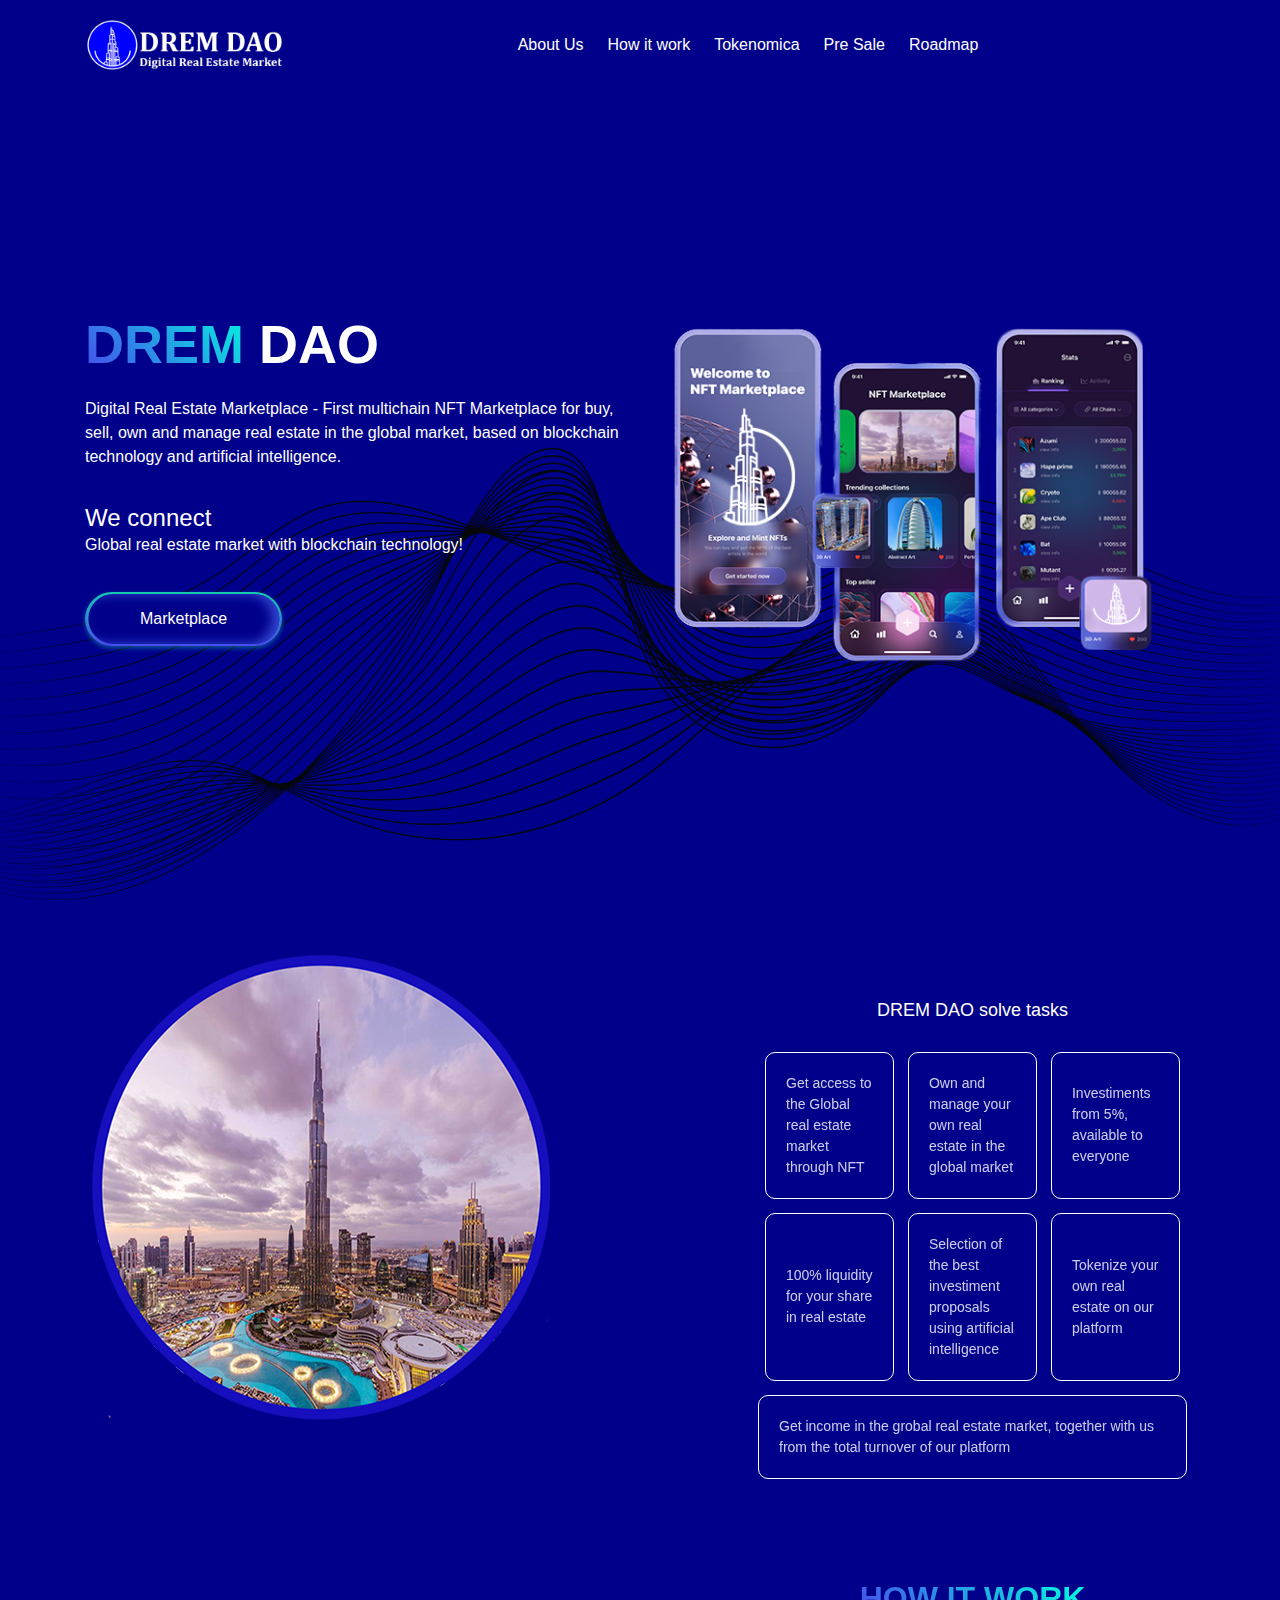
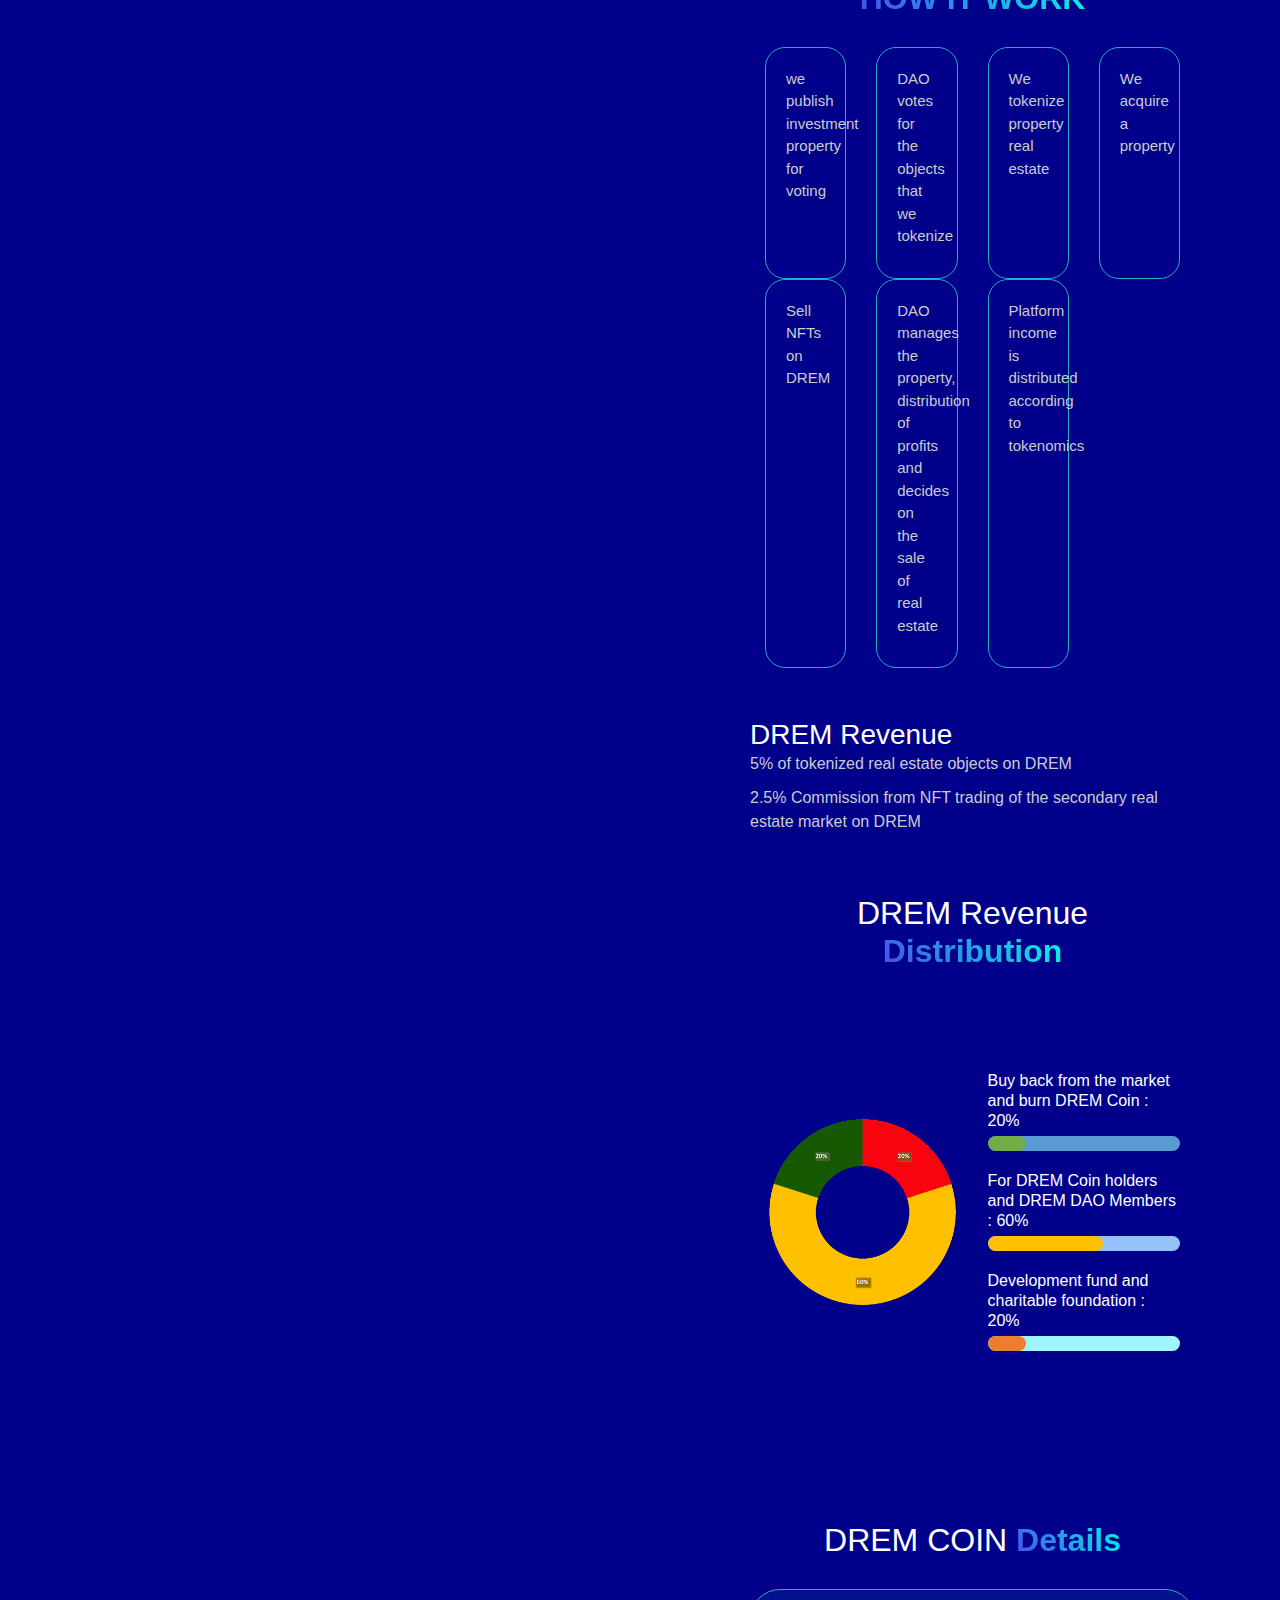
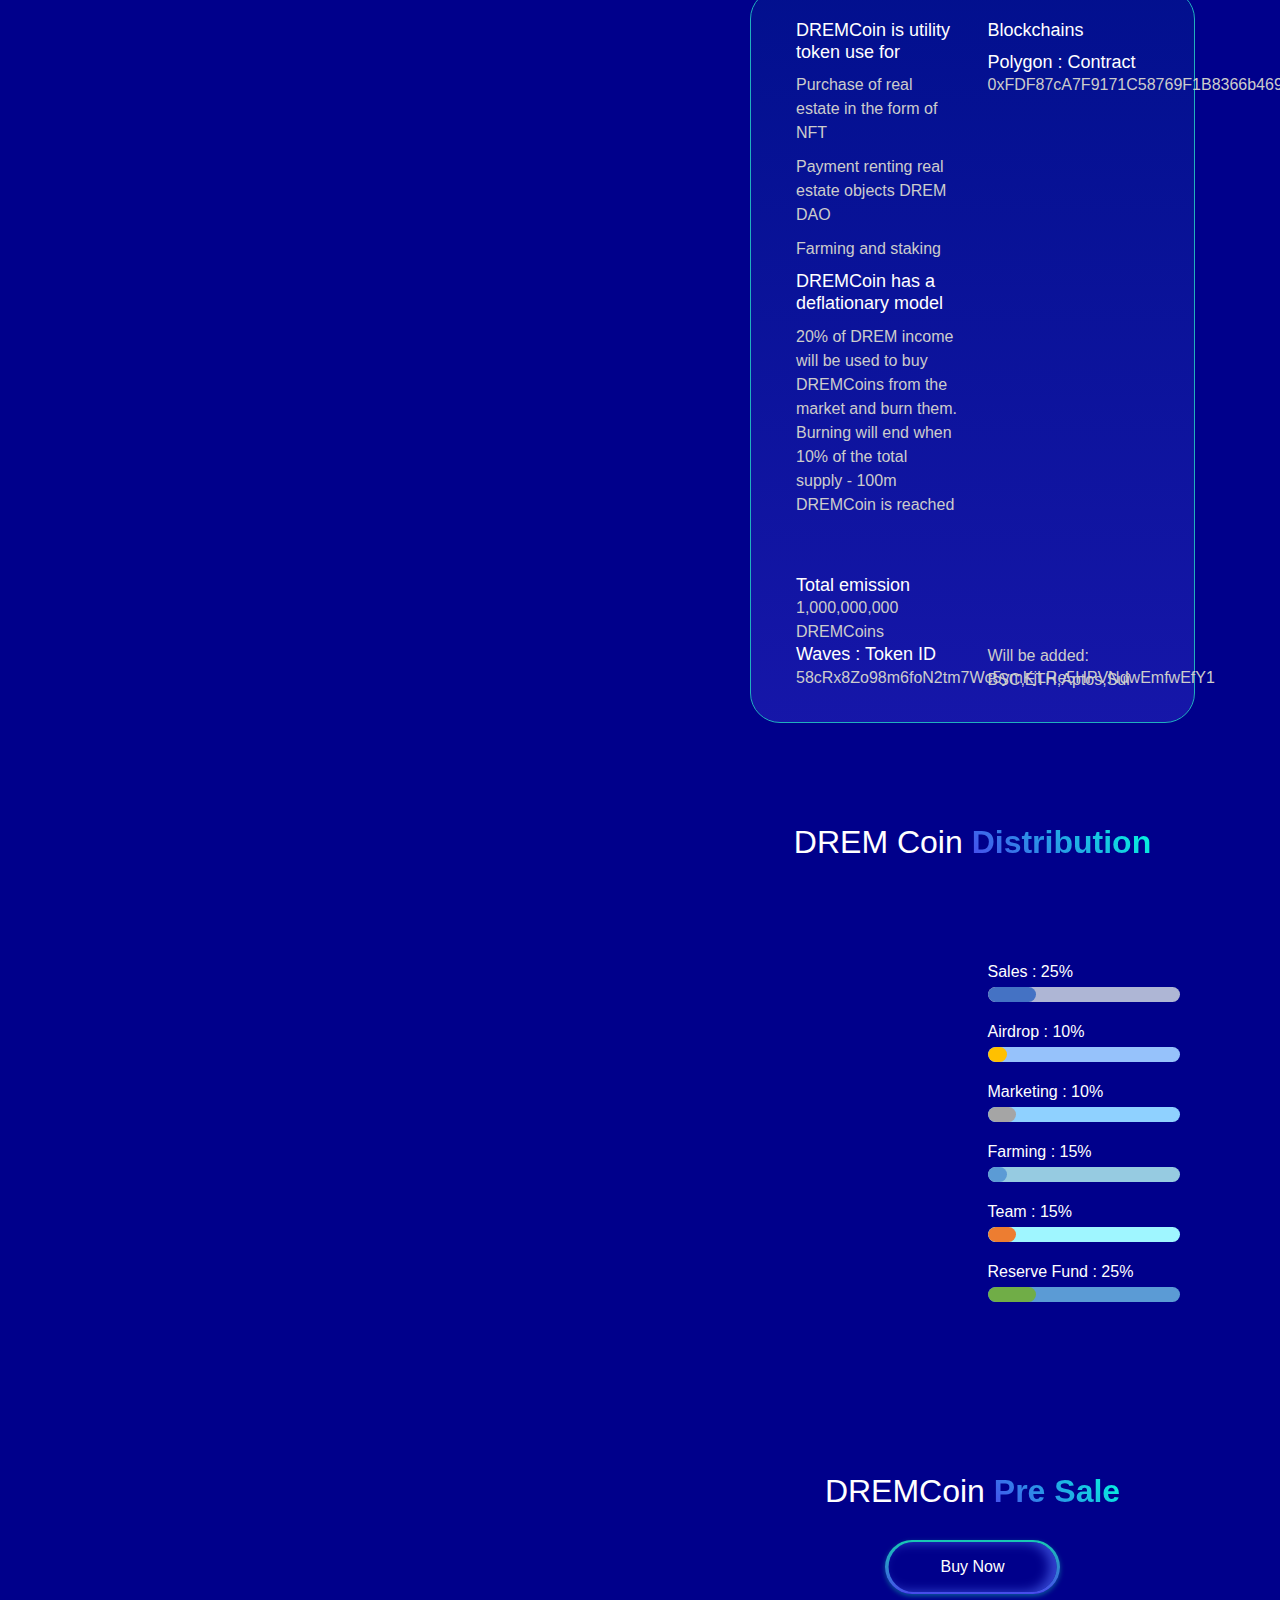
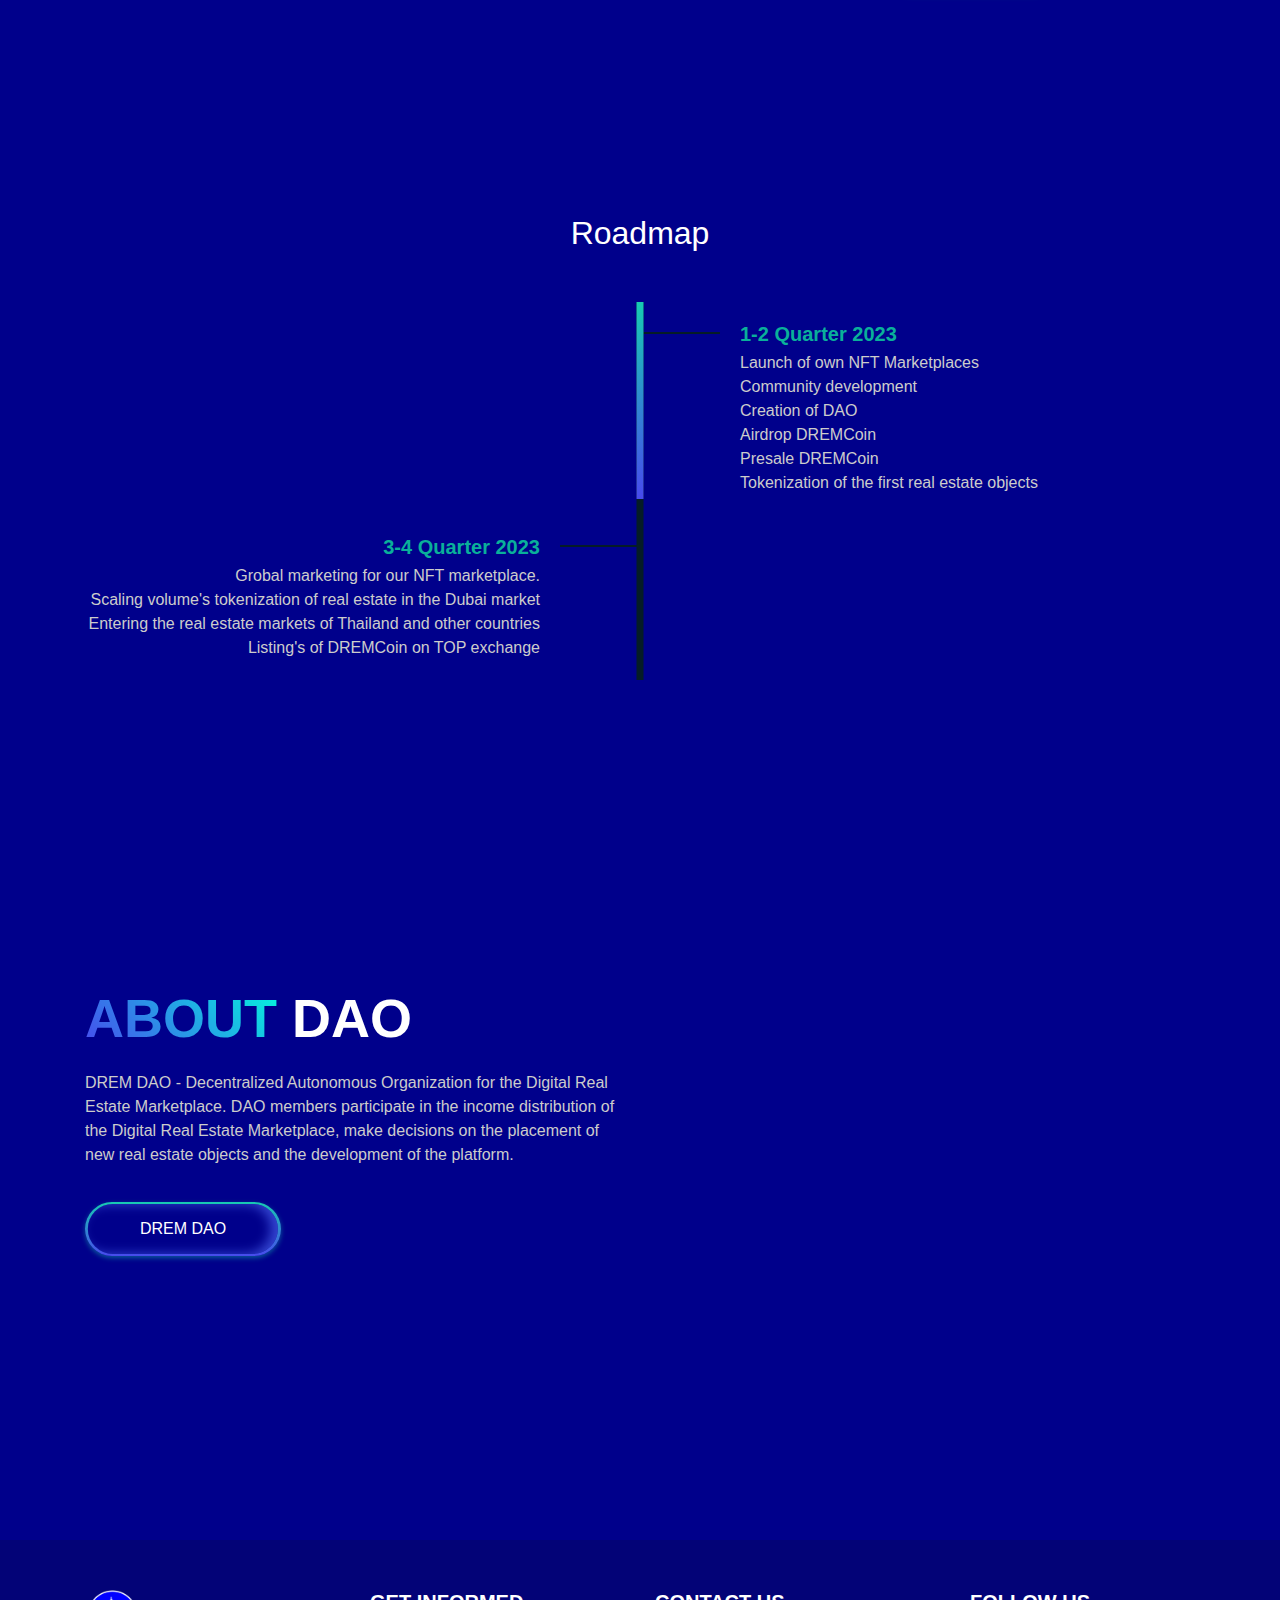
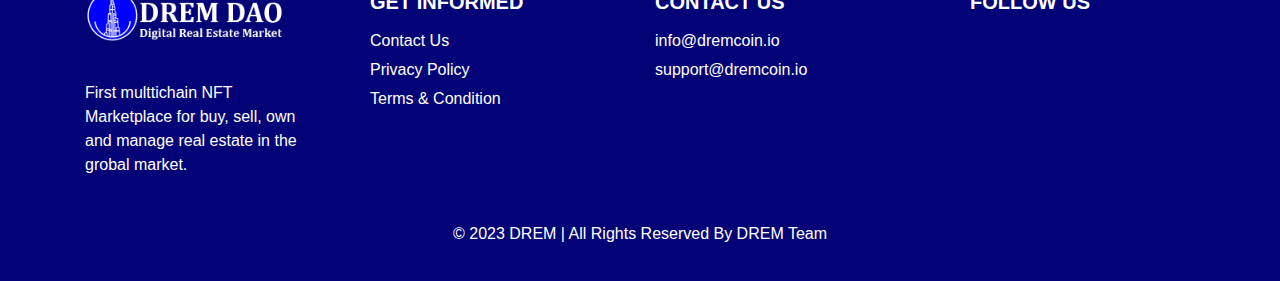
==== commit b2df7bc5: "Update index.html" ====
--- a/index.html
+++ b/index.html
@@ -409,14 +409,14 @@
       <div class="row">
         <div class="col-lg-6">
           <div class="banner-content">
-            <h1><span>ABOUT </span>DAO</h1>
-                       <p>DREM DAO - Decentralized Autonomous Organization
+            <h1 id="daoli"><span>ABOUT </span>DAO</h1>
+                       <p id="daoli">DREM DAO - Decentralized Autonomous Organization
 for the Digital Real Estate Marketplace.
 
 DAO members participate in the income distribution of the Digital Real Estate Marketplace,
 make decisions on the placement of new real estate objects and the development of the platform.
 
-<div class="btn-box"><a class="btn" href="https://bit.ly/42p3hg8">XDAO</a></div>           
+<div class="btn-box"><a class="btn" href="https://bit.ly/42p3hg8">DREM DAO</a></div>           
           </div>
         </div>
        
--- a/css/style.css
+++ b/css/style.css
@@ -400,6 +400,7 @@
     #ali{
         text-align: center;
     }
+    #daoli{ color: white;}
     #but{
         padding-top: 20px;
     }
@@ -408,4 +409,4 @@
         padding-bottom: 10px;
     }
     #para{color: white;
-    }+    }
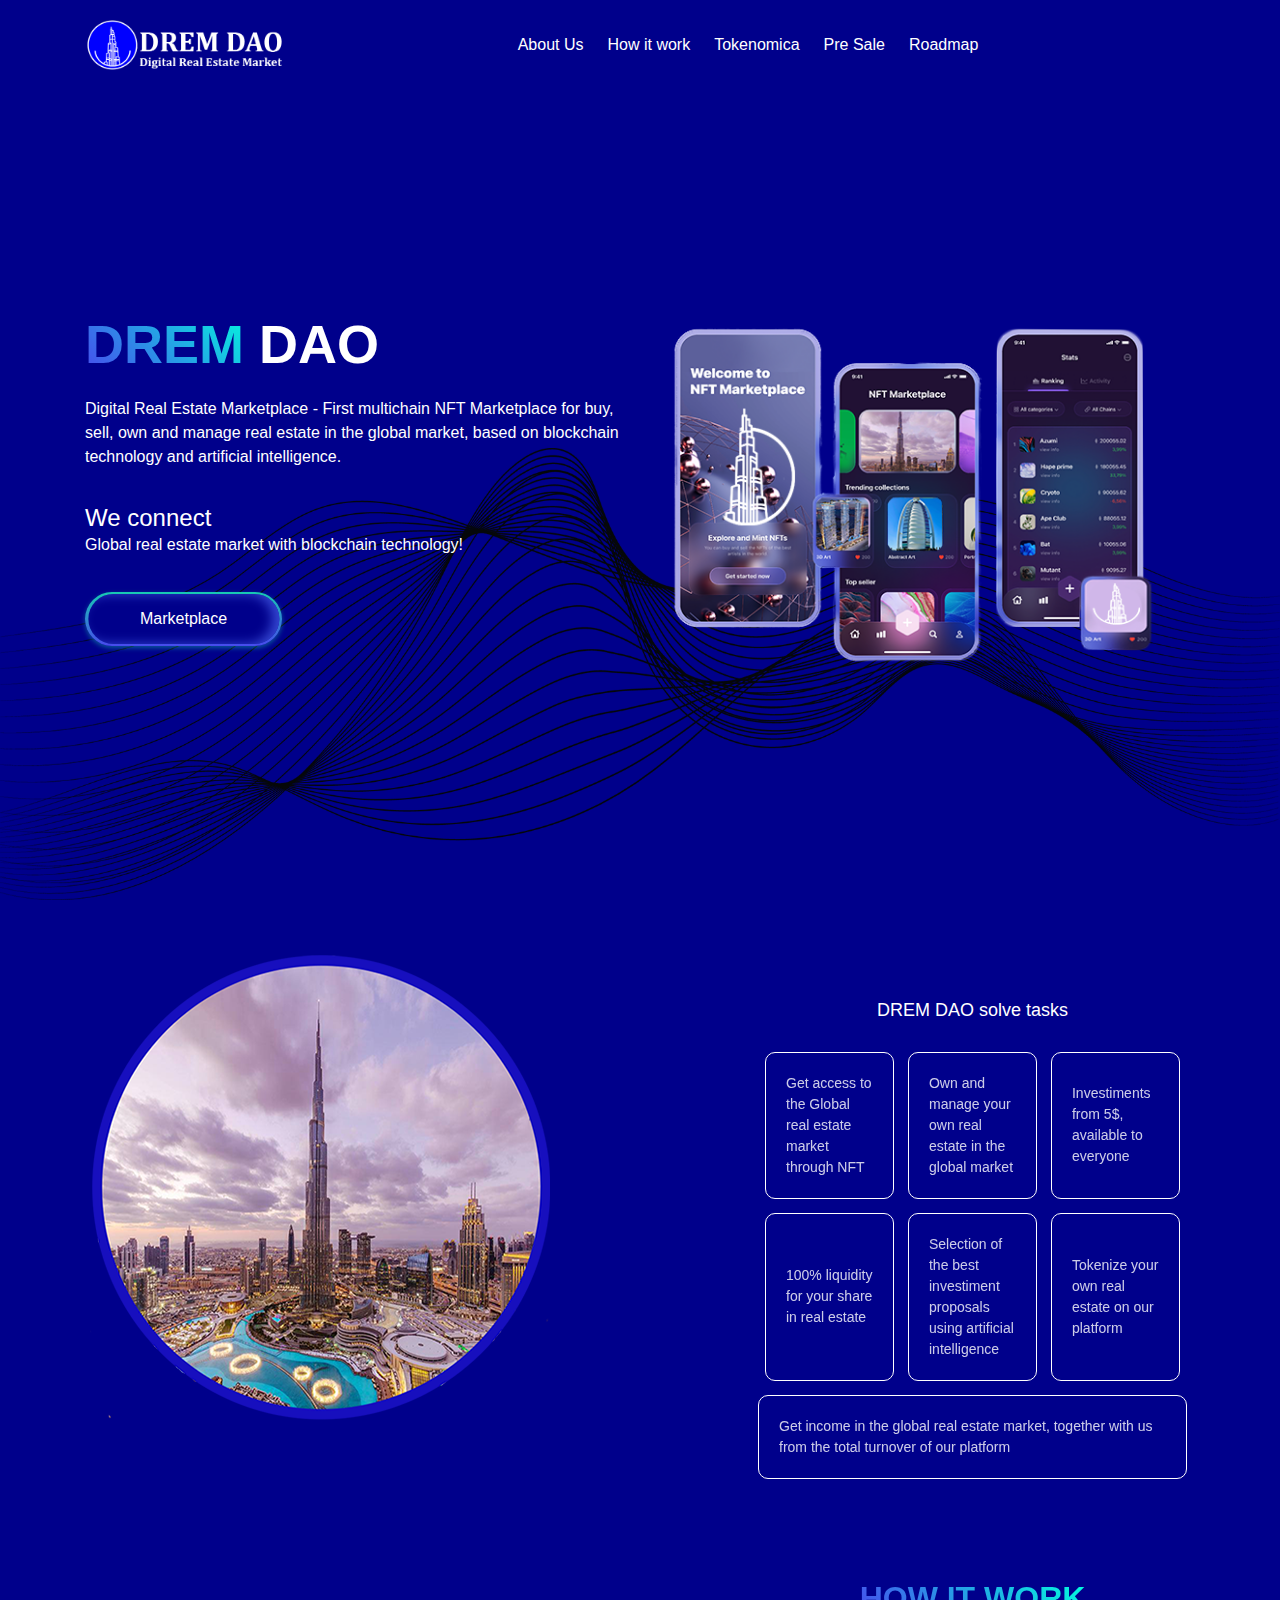
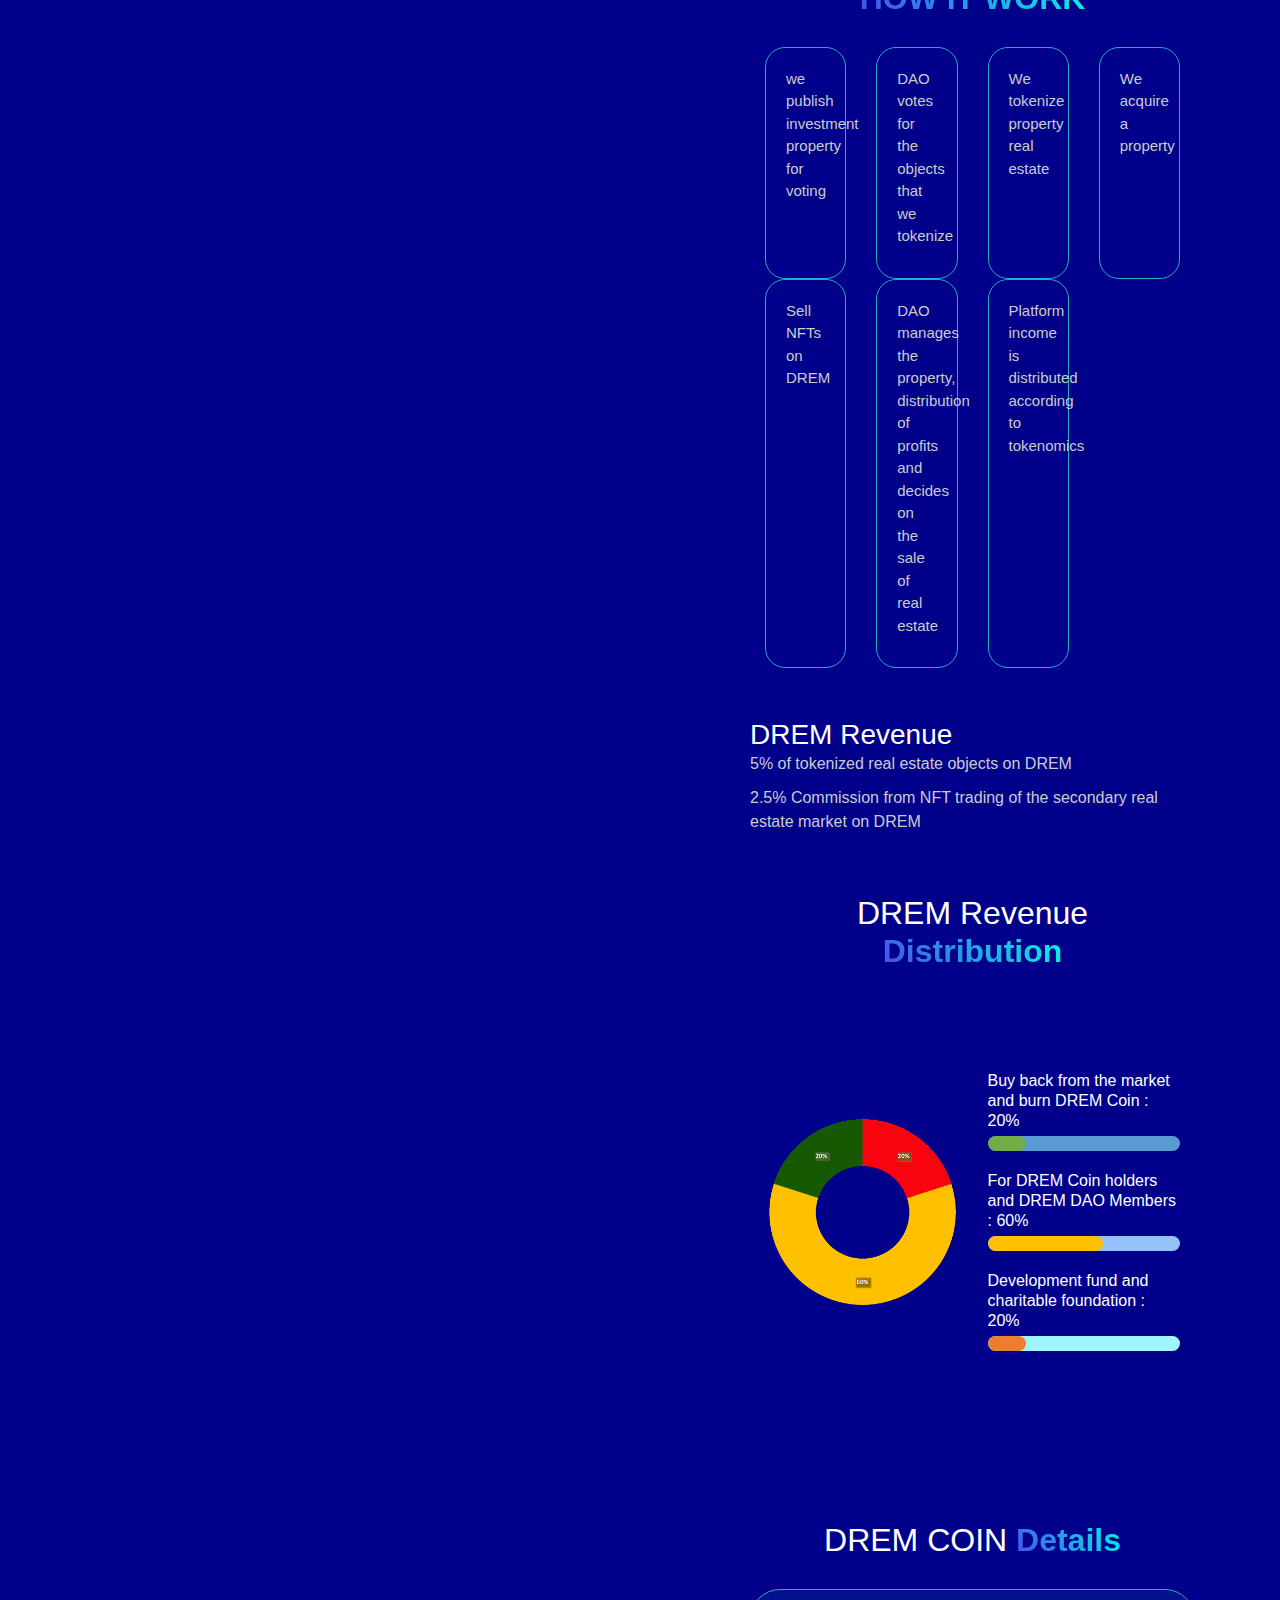
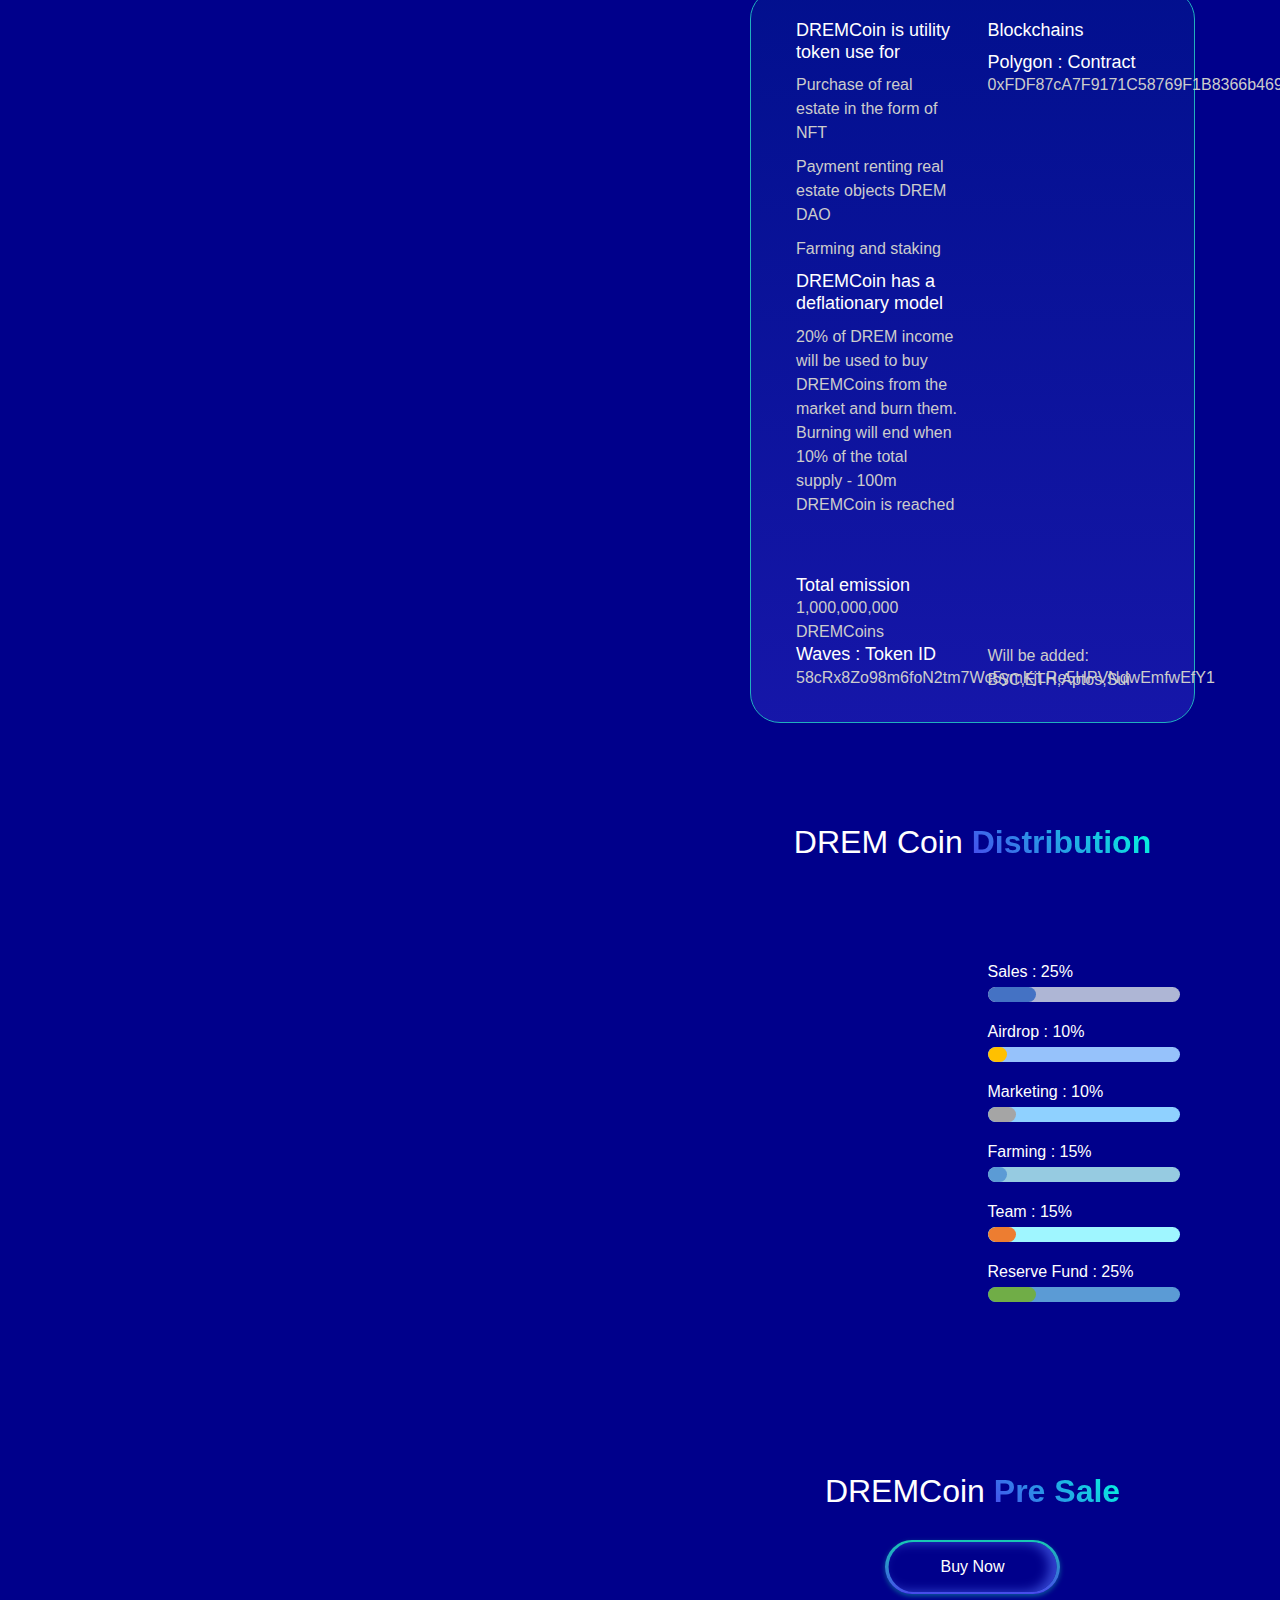
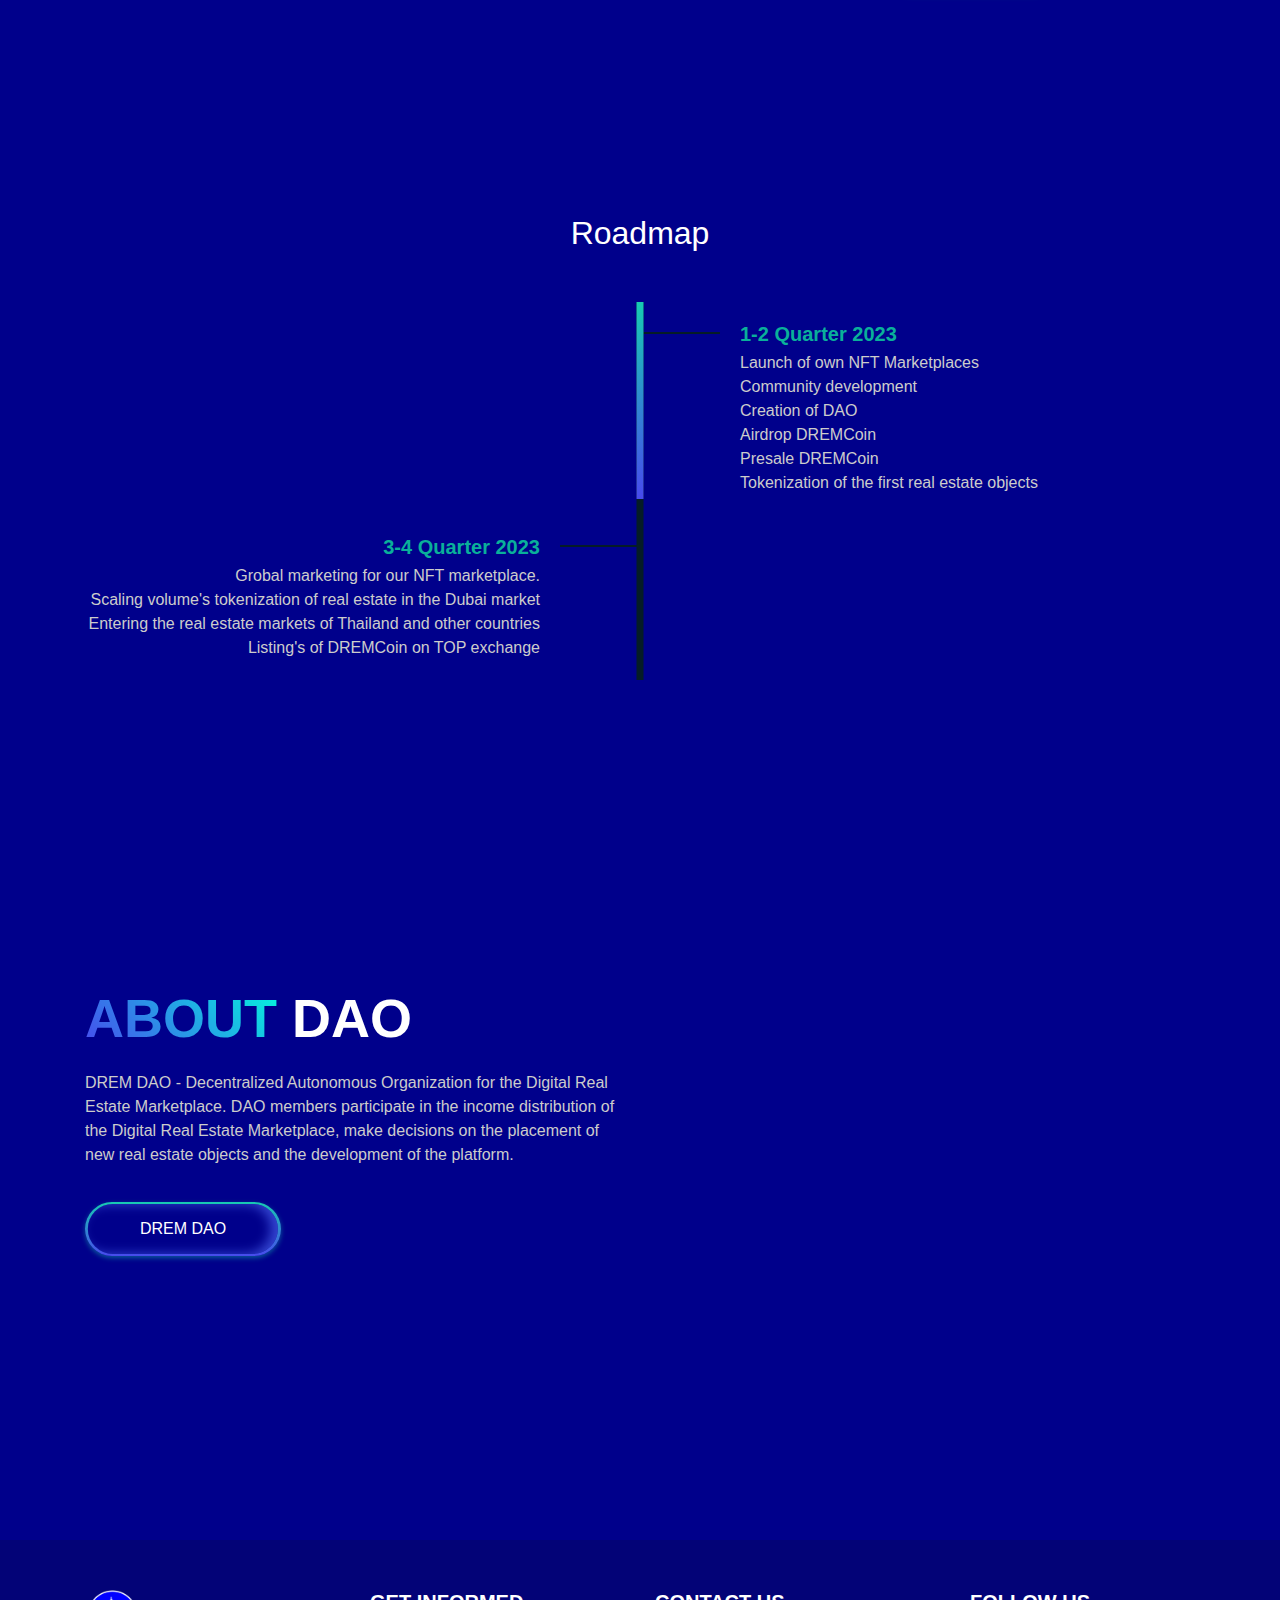
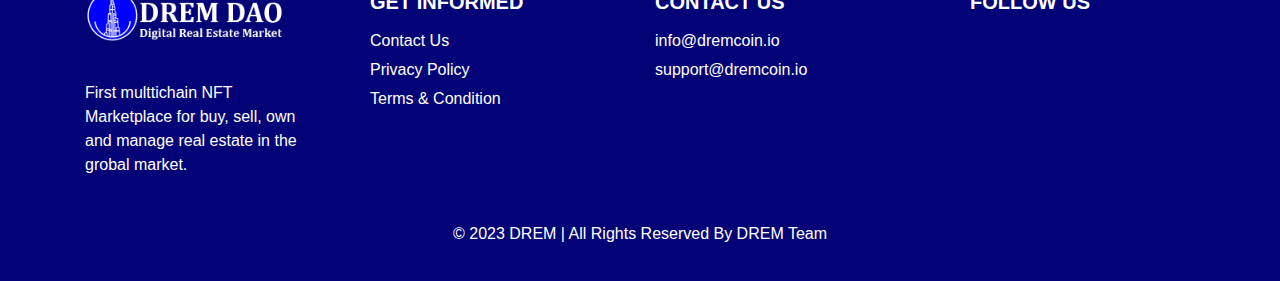
==== commit 38ee75a7: "Update index.html" ====
--- a/index.html
+++ b/index.html
@@ -126,7 +126,7 @@
         <div class="trader-box wow fadeInDown" data-wow-delay="0.2s"> 
           <div class="trader-content">
             
-            <p>Investiments from 5%, available to everyone</p>
+            <p>Investiments from 5$, available to everyone</p>
           </div>
         </div>
       </div>
@@ -157,7 +157,7 @@
          <div class="trader-box wow fadeInDown" data-wow-delay="0.2s"> 
           <div class="trader-content">
             
-            <p>Get income in the grobal real estate market, together with us from the total turnover of our platform  </p>
+            <p>Get income in the global real estate market, together with us from the total turnover of our platform  </p>
           </div>
         </div>
           
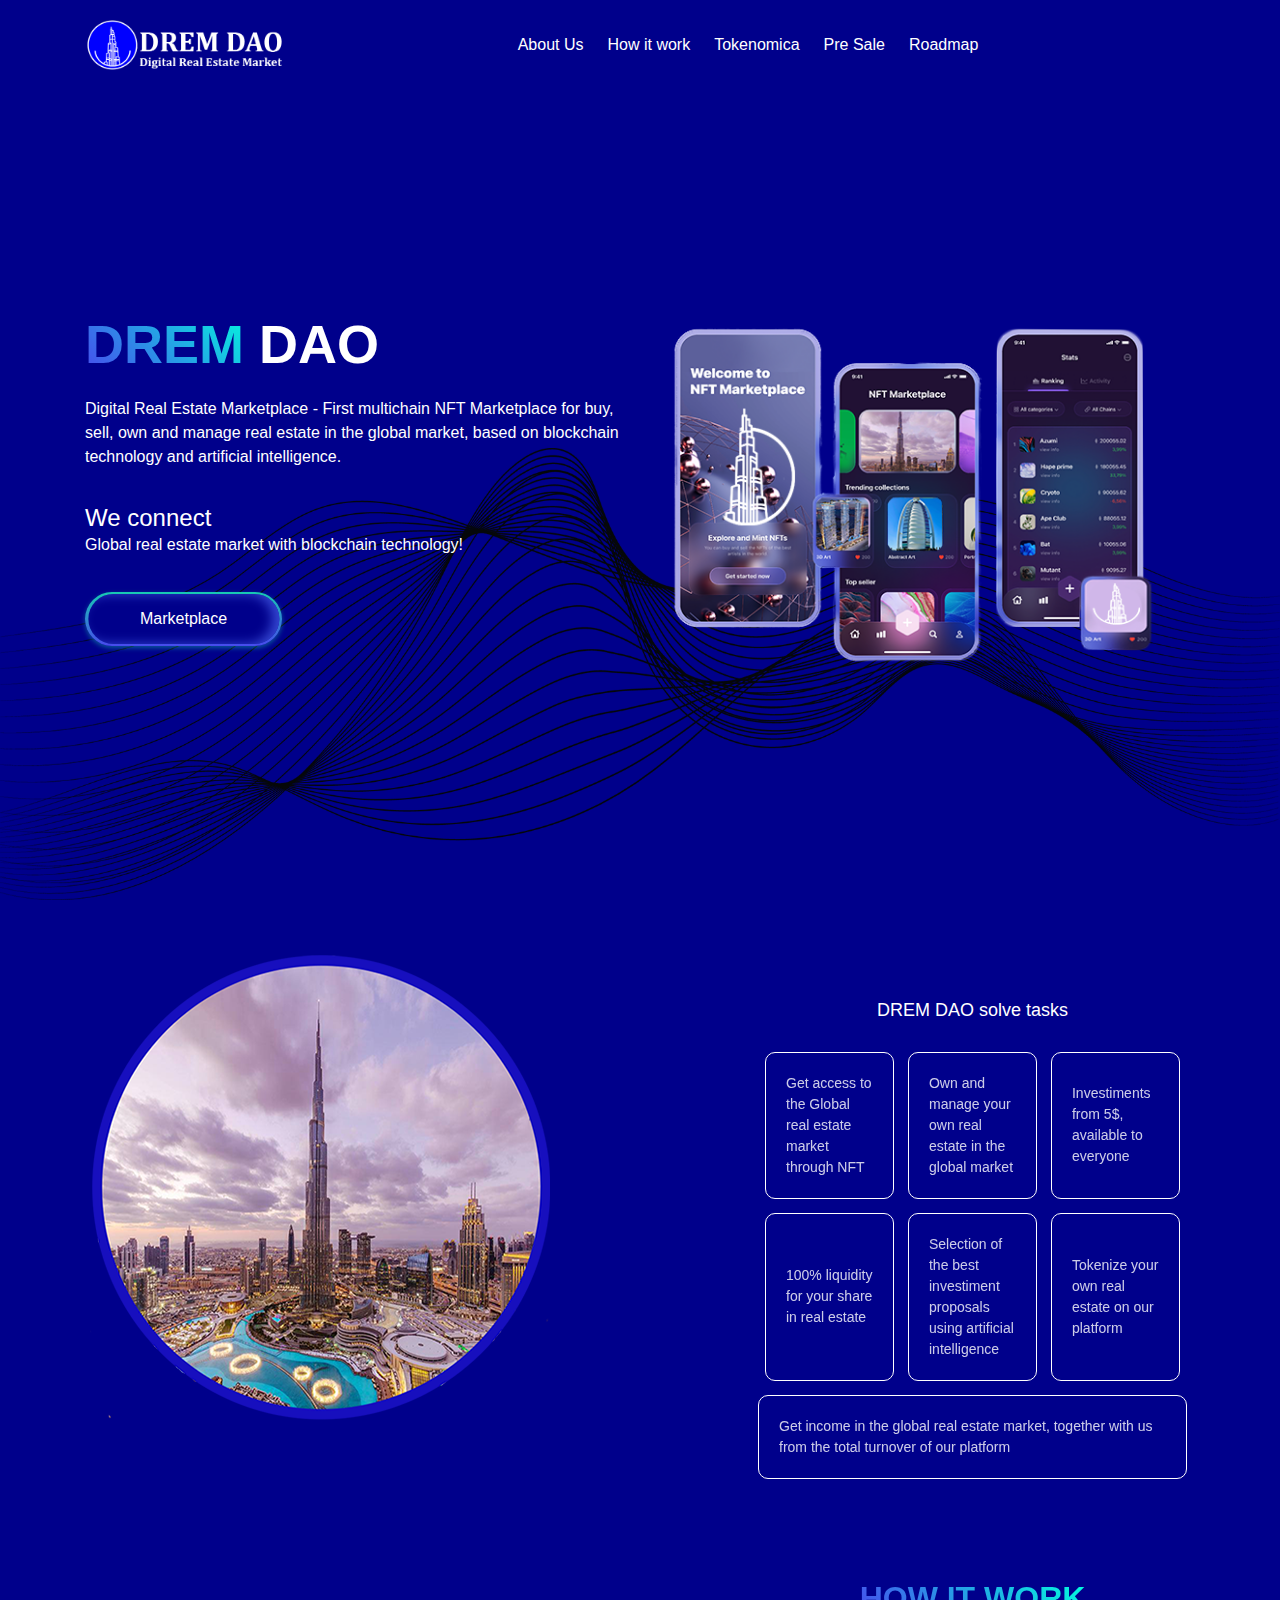
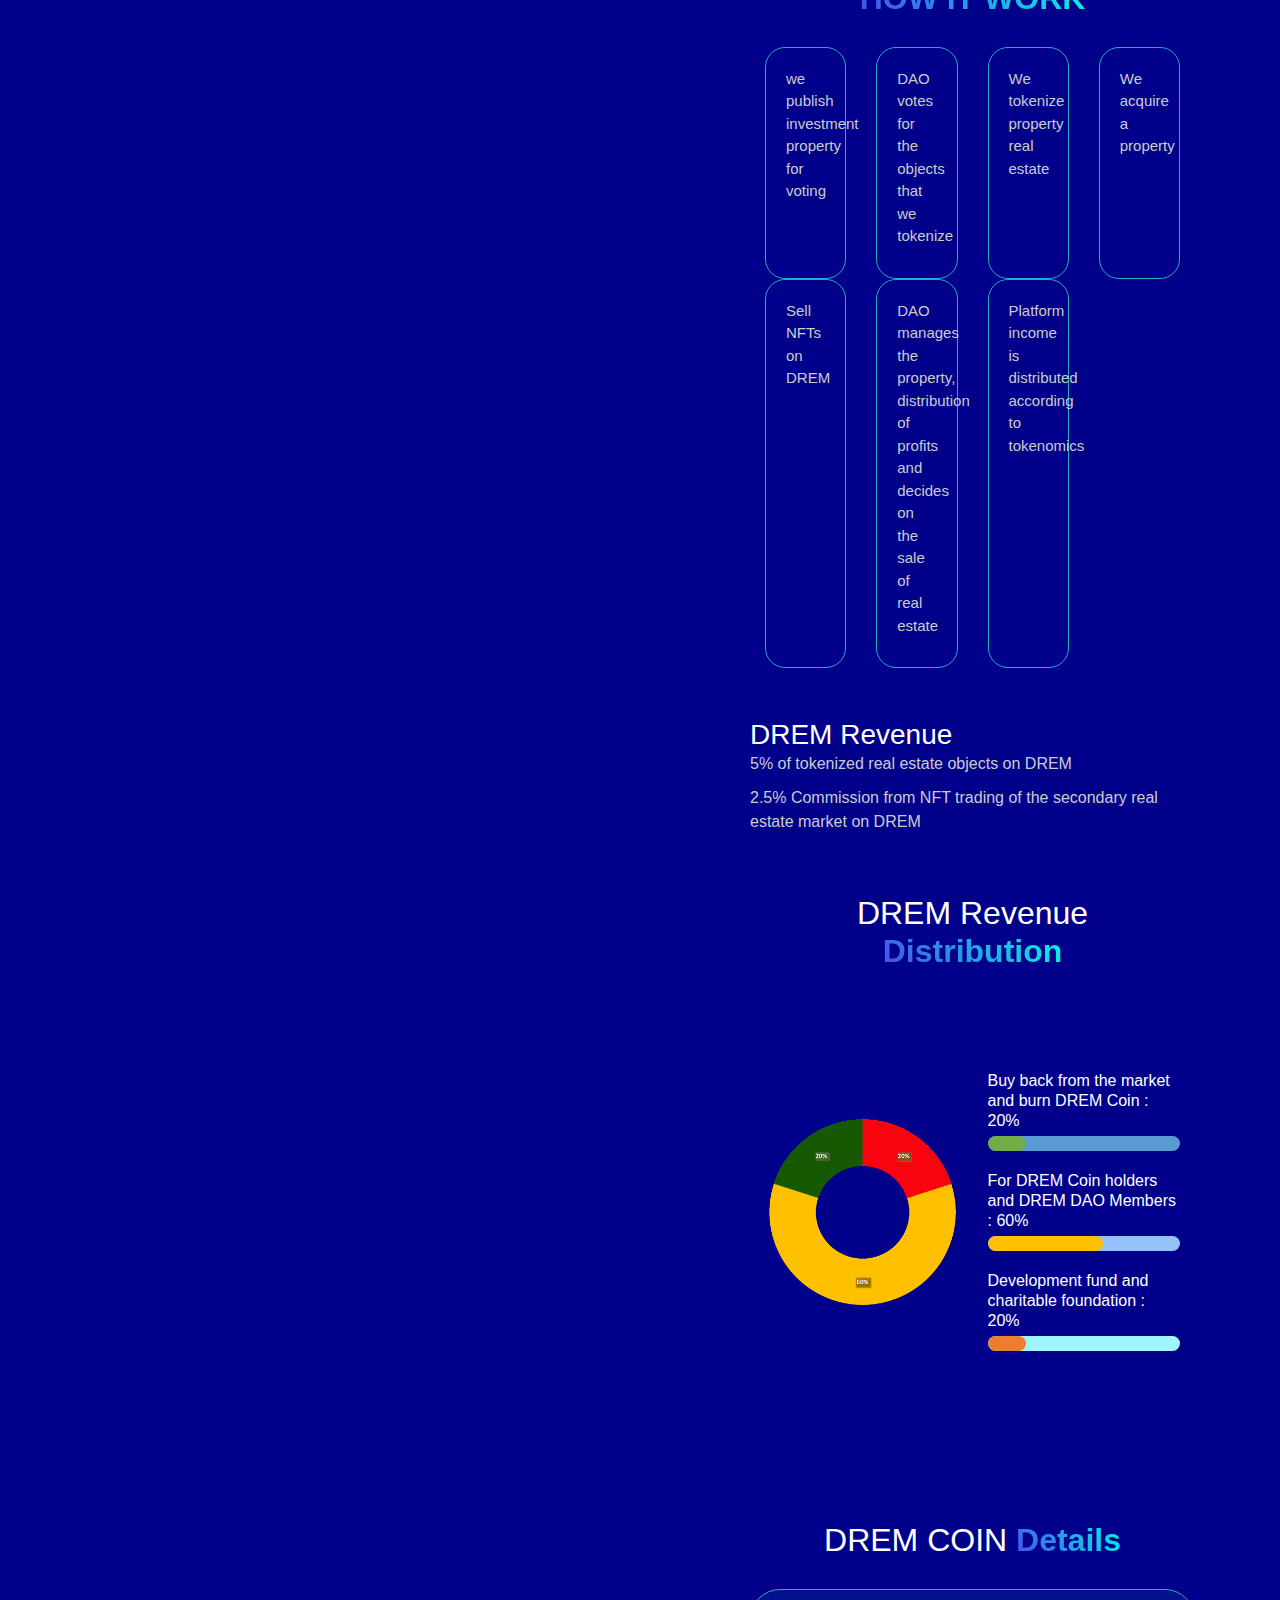
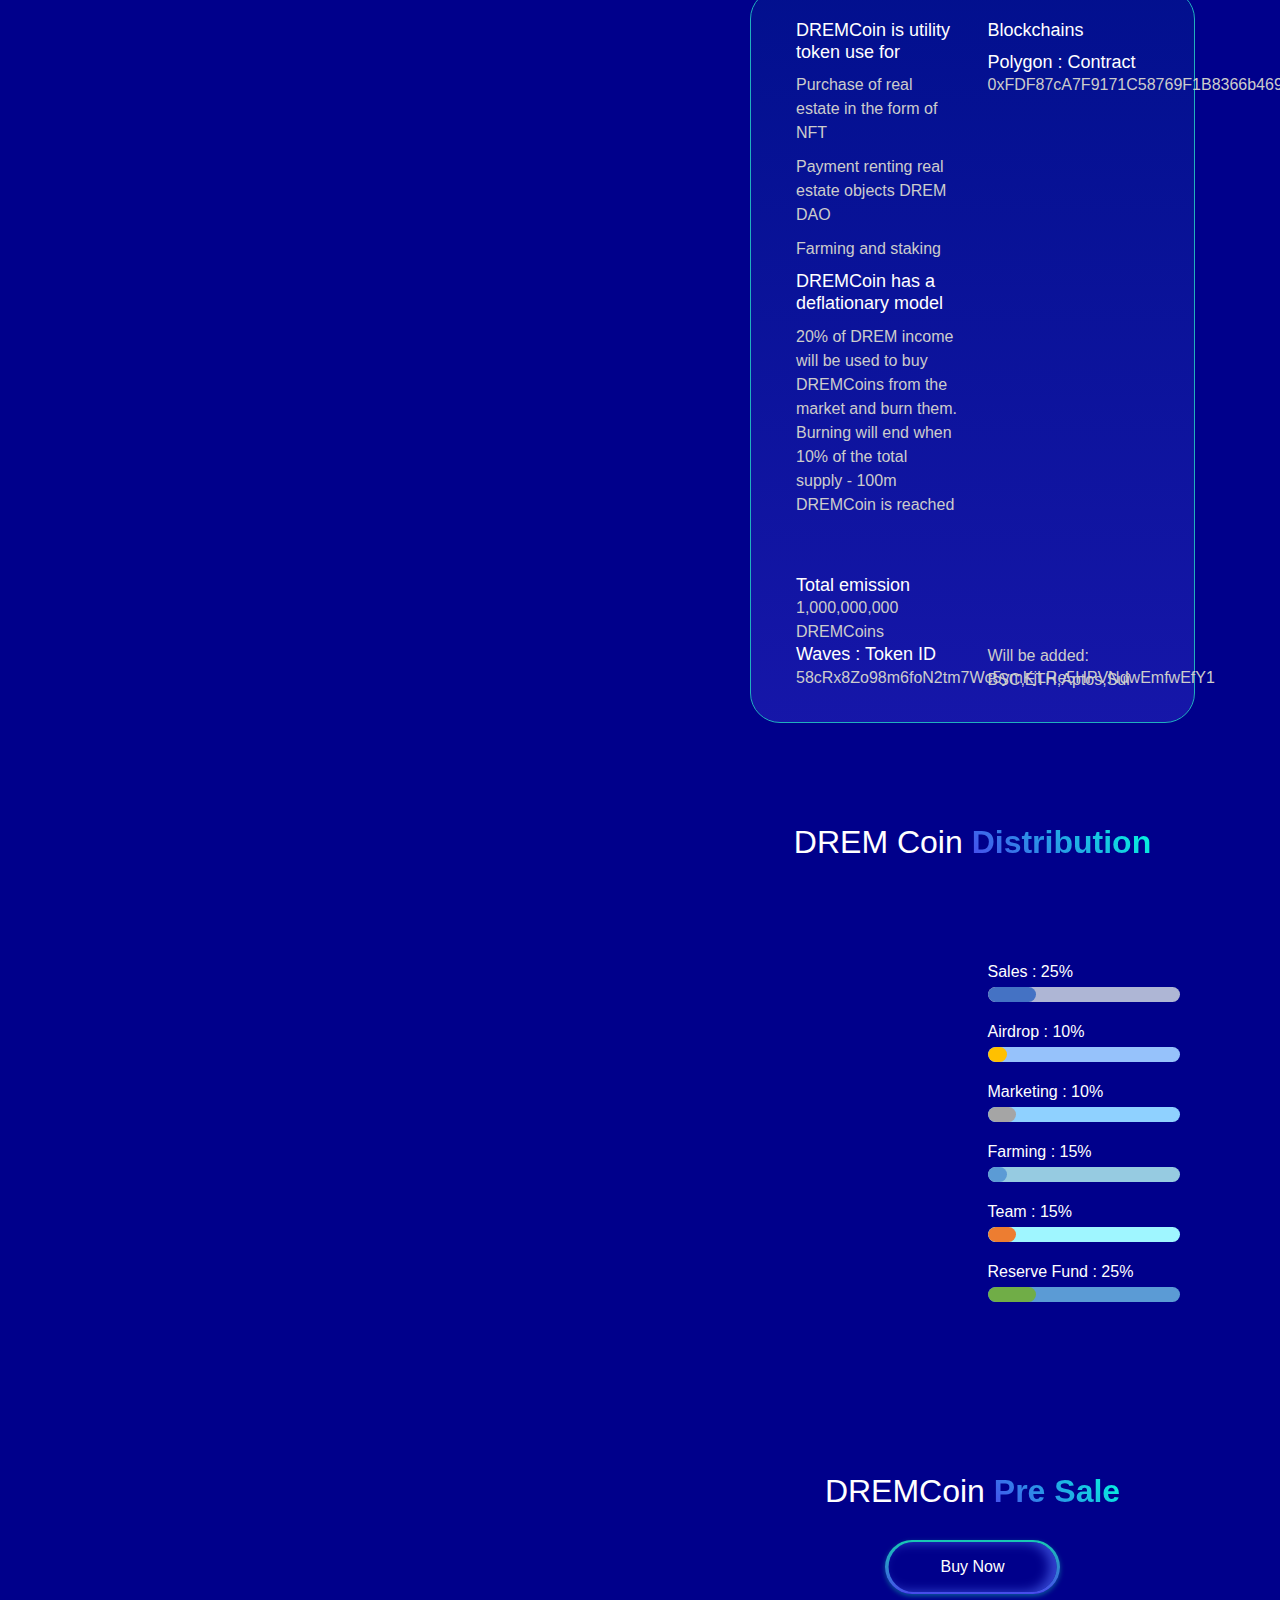
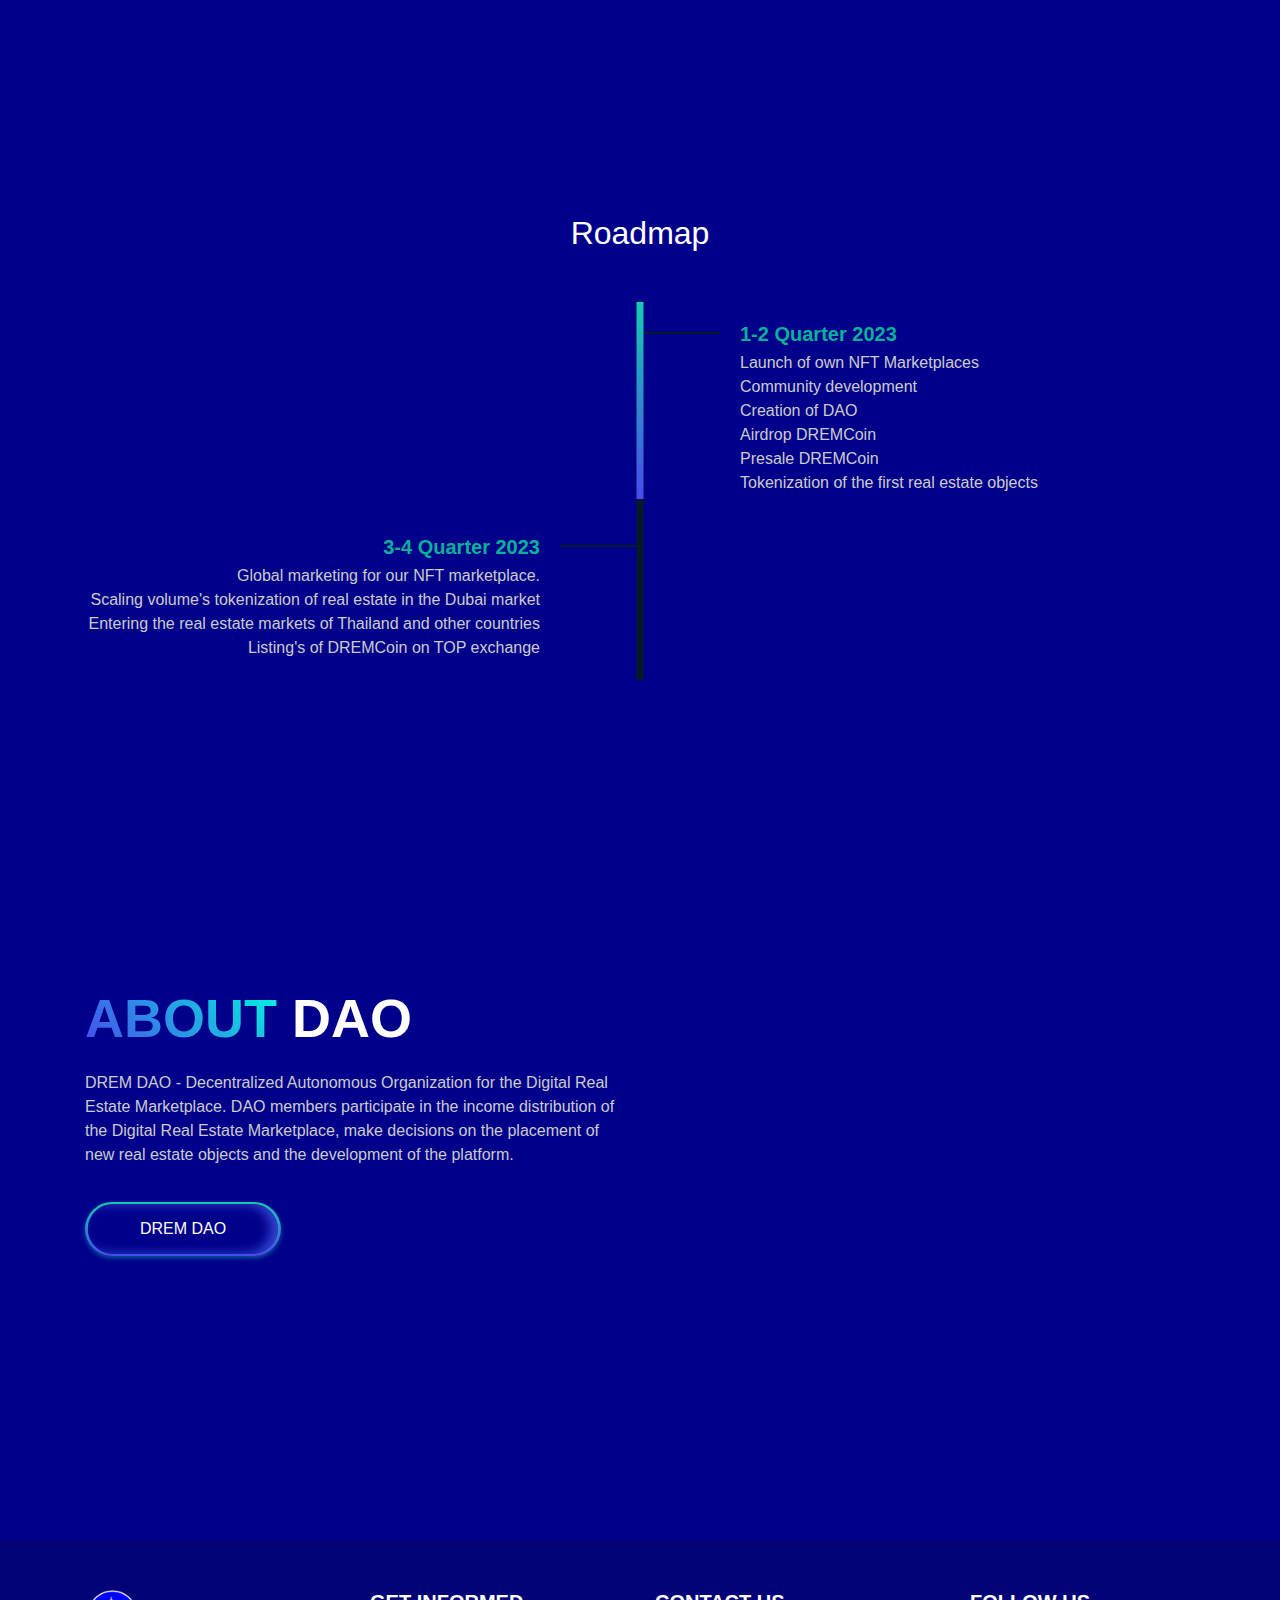
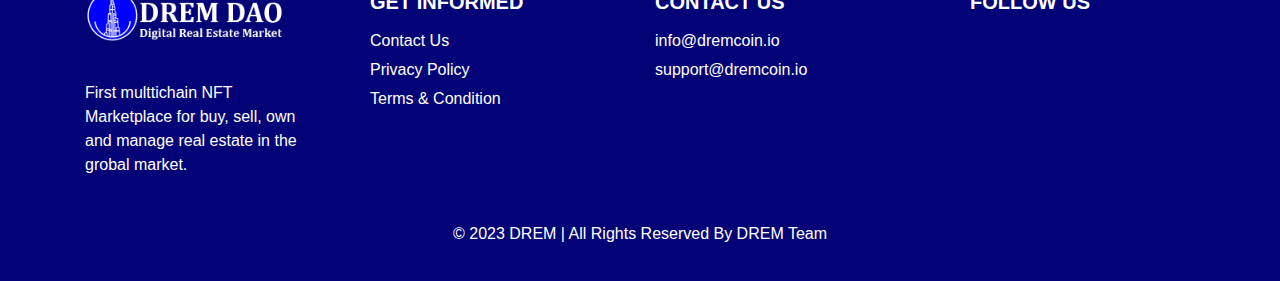
==== commit 1df2db88: "Update index.html" ====
--- a/index.html
+++ b/index.html
@@ -389,7 +389,7 @@
       <div class="roadmap-item">
         <div class="roadmap_content"> 
           <h4>3-4 Quarter 2023</h4>
-          <p>Grobal marketing for our NFT marketplace.</p>
+          <p>Global marketing for our NFT marketplace.</p>
           <p>Scaling volume's tokenization of real estate in the Dubai market</p>
             <p>Entering the real estate markets of Thailand and other countries</p>
             <p>Listing's of DREMCoin on TOP exchange</p>
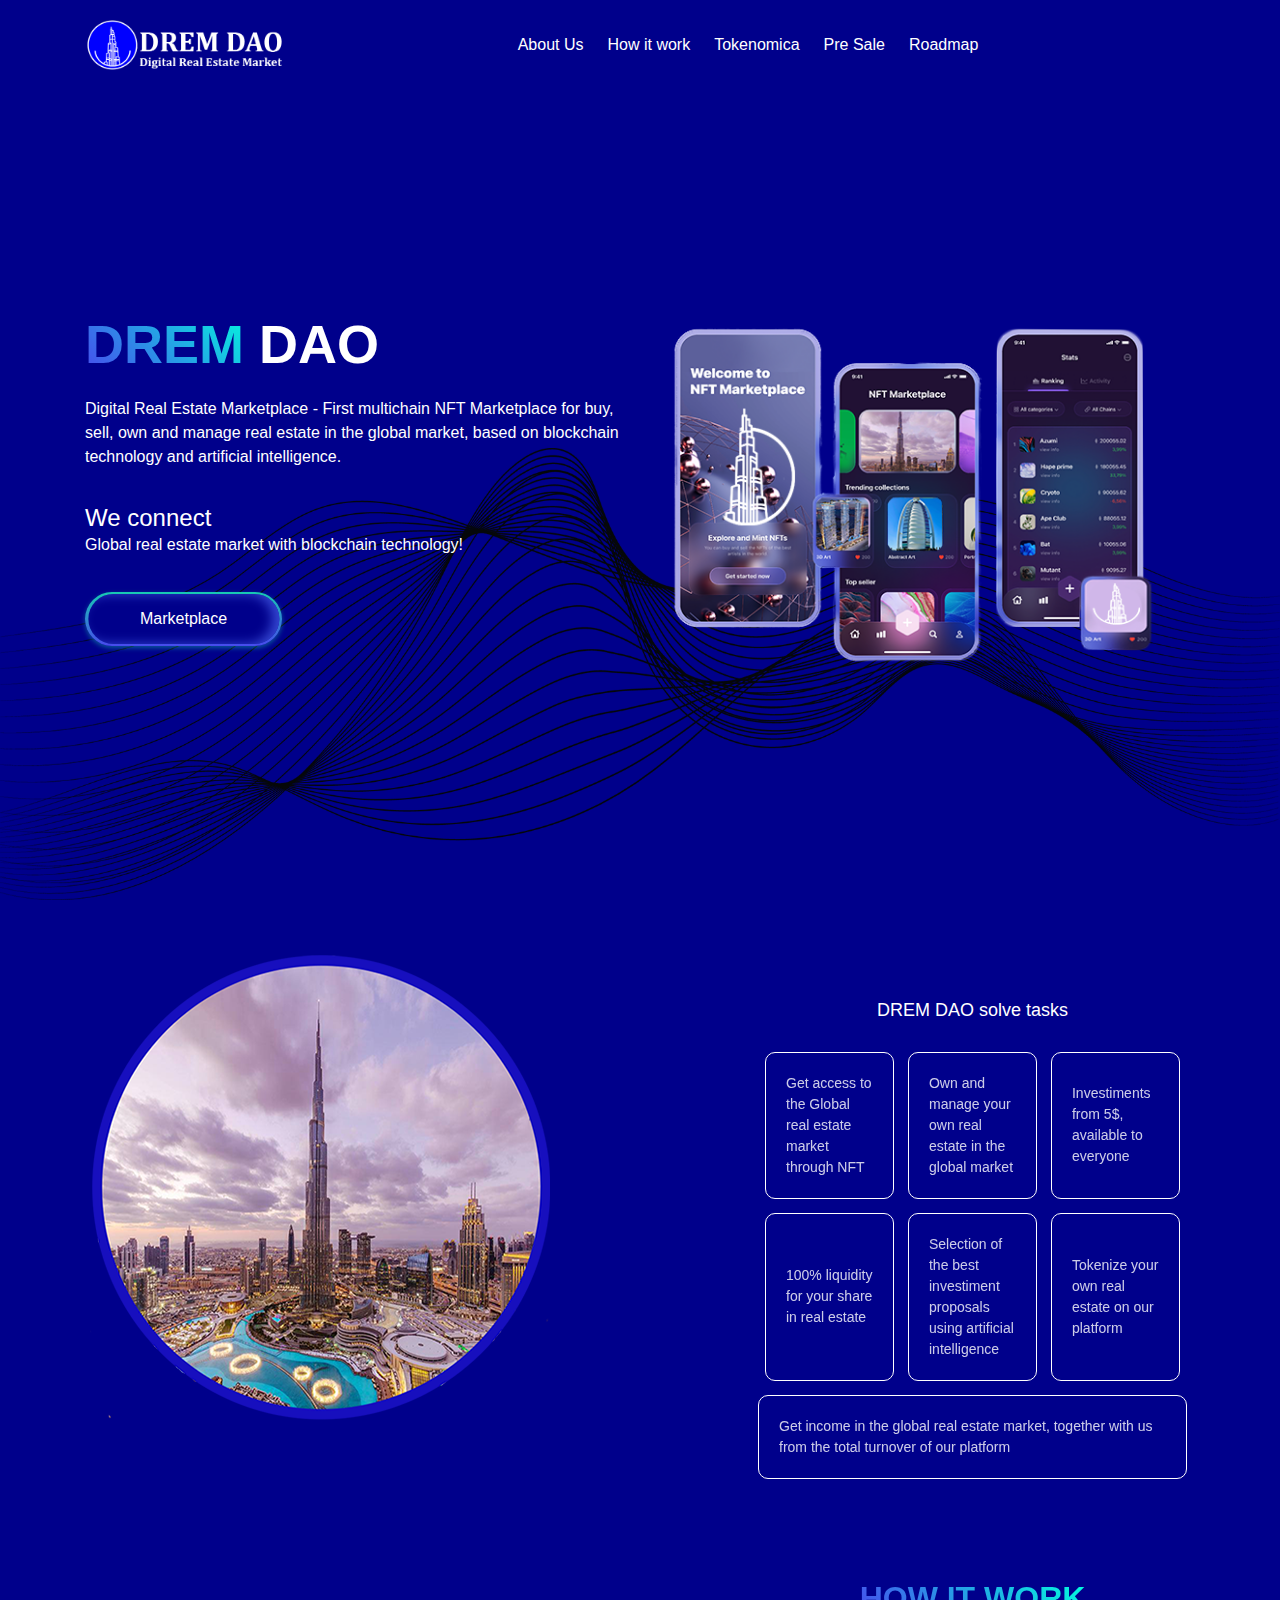
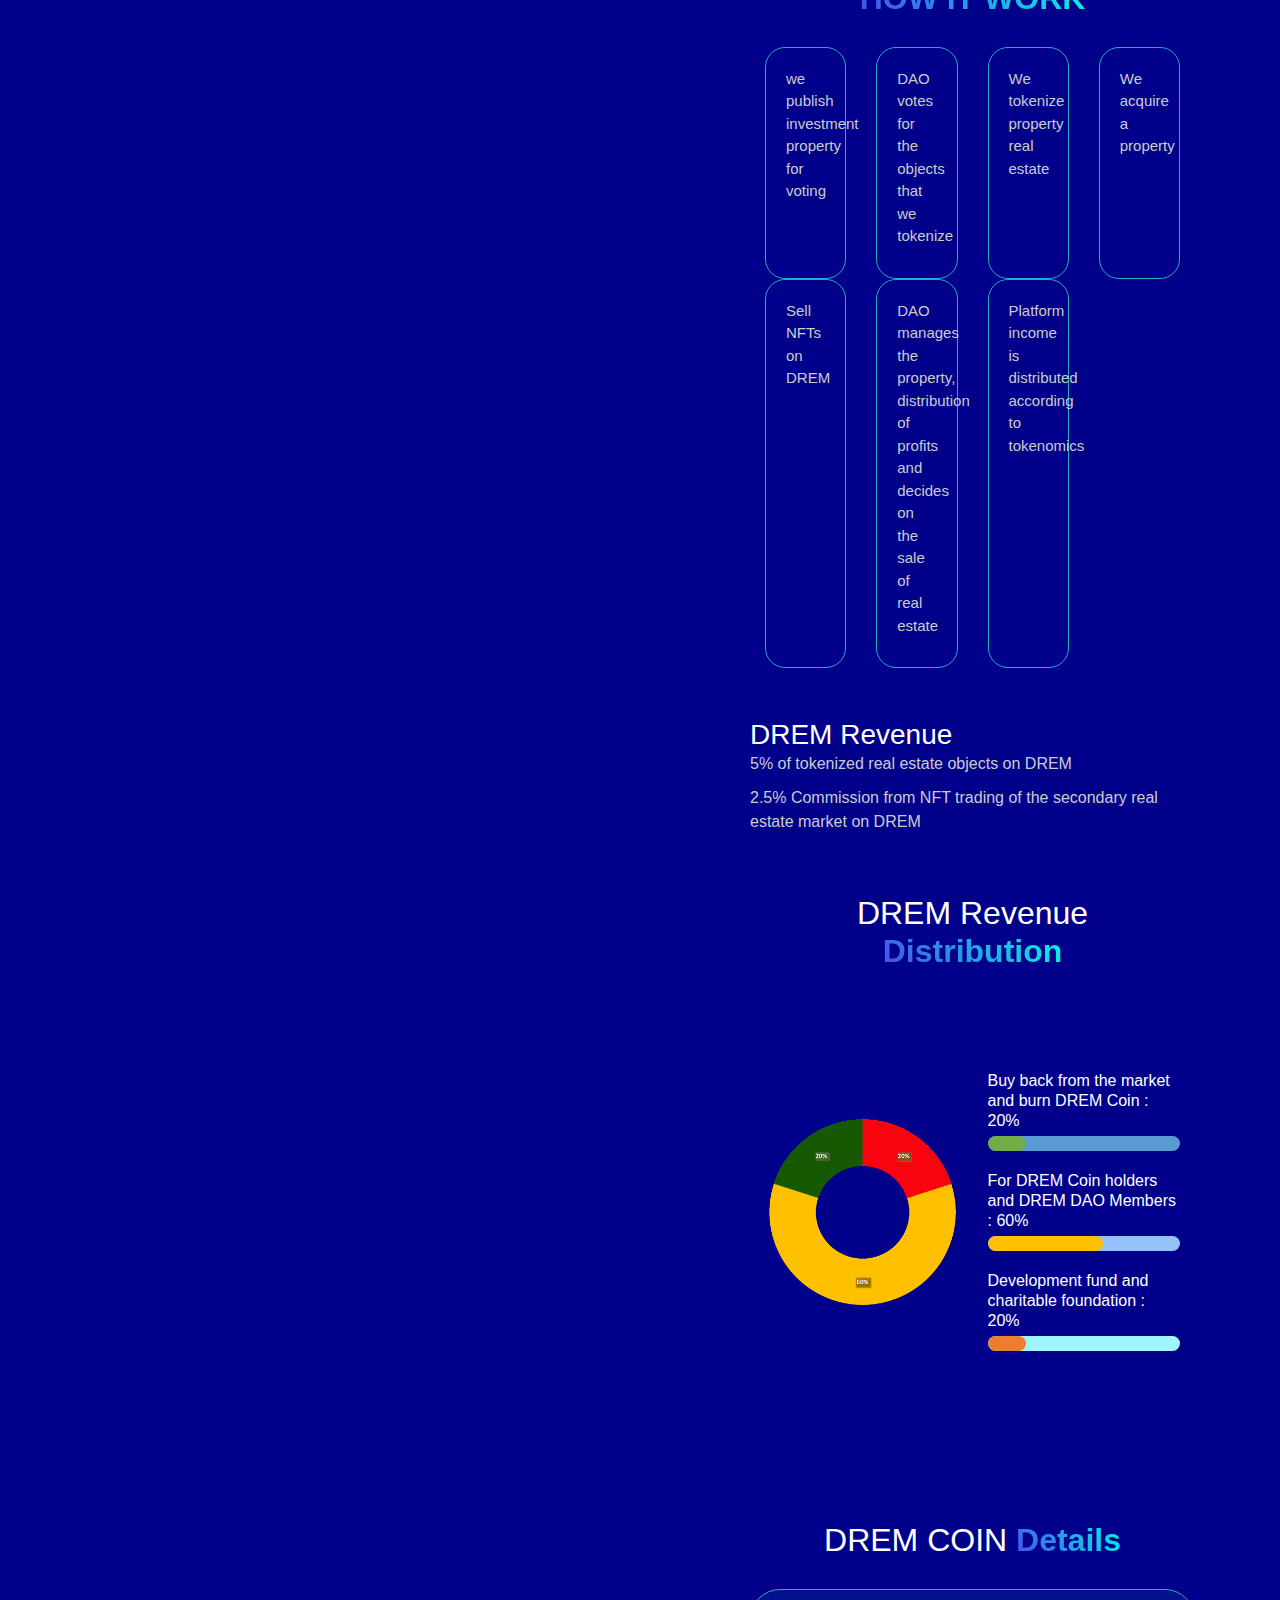
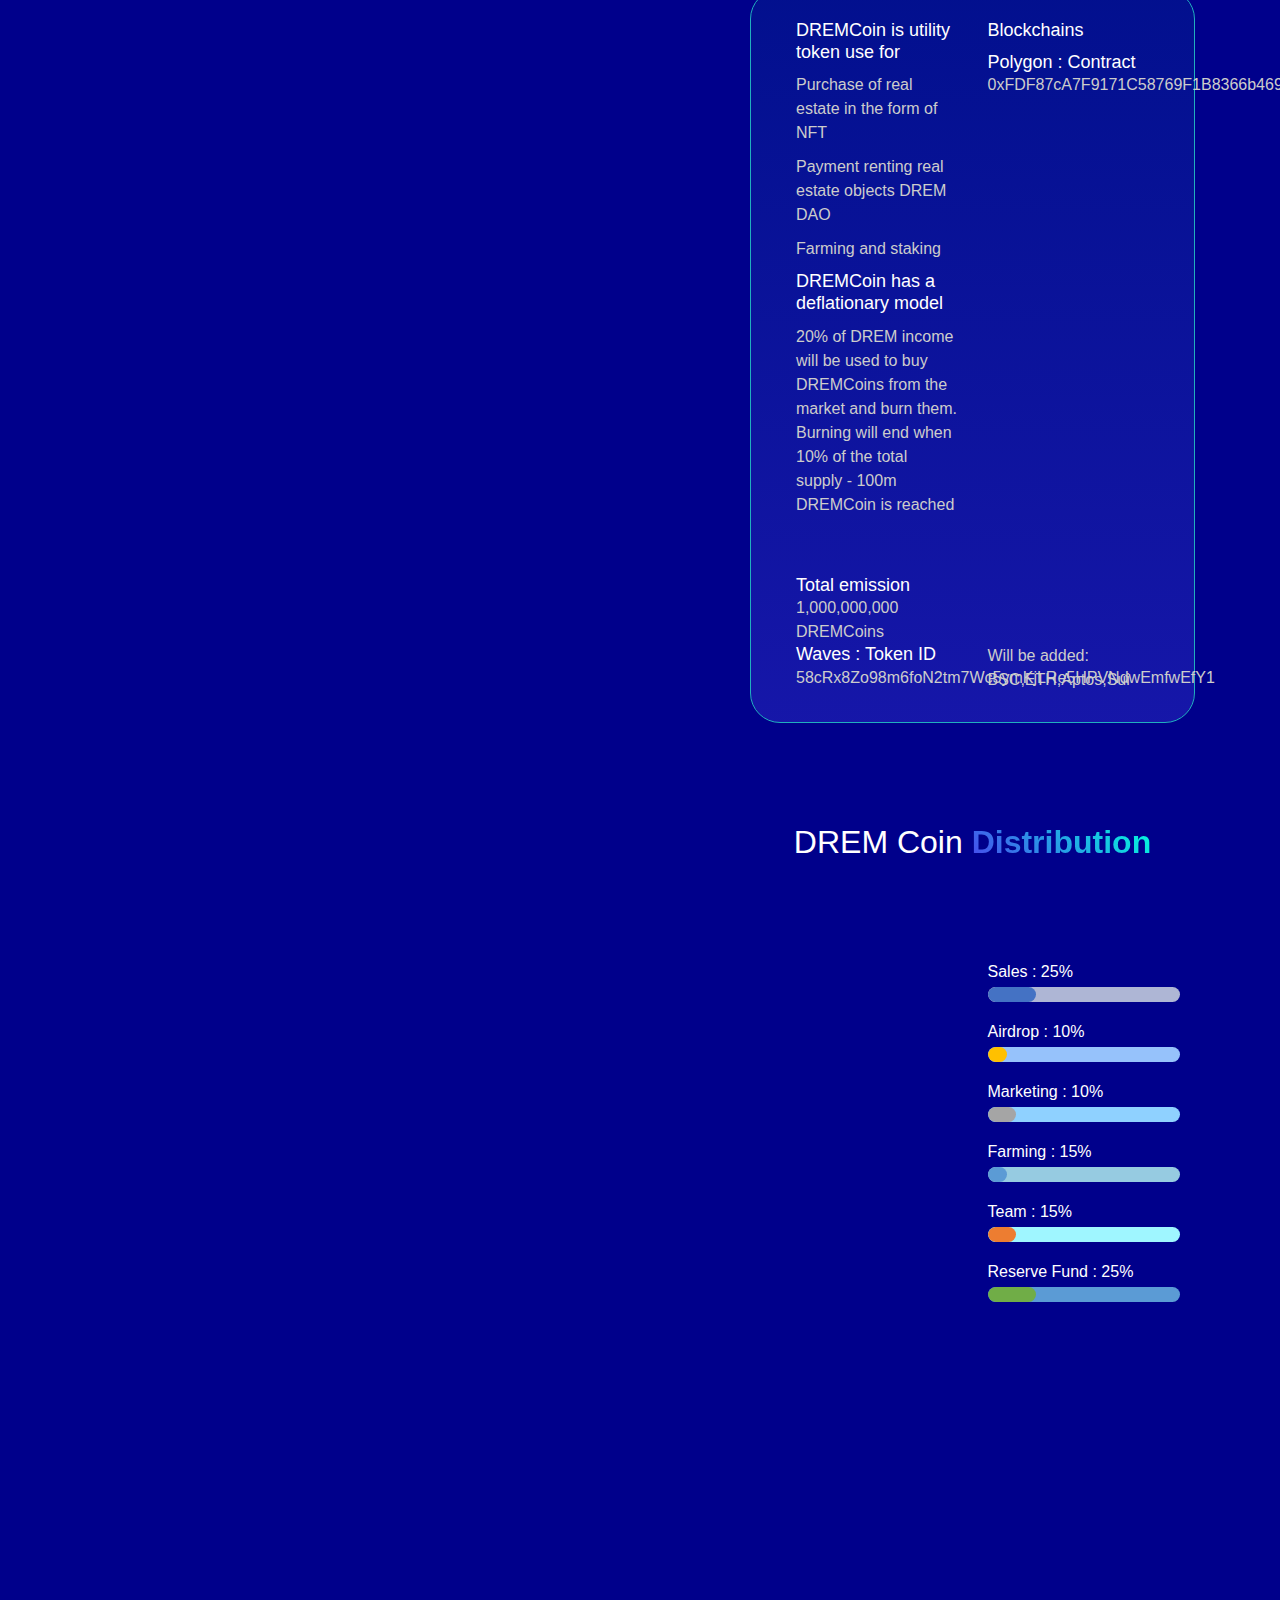
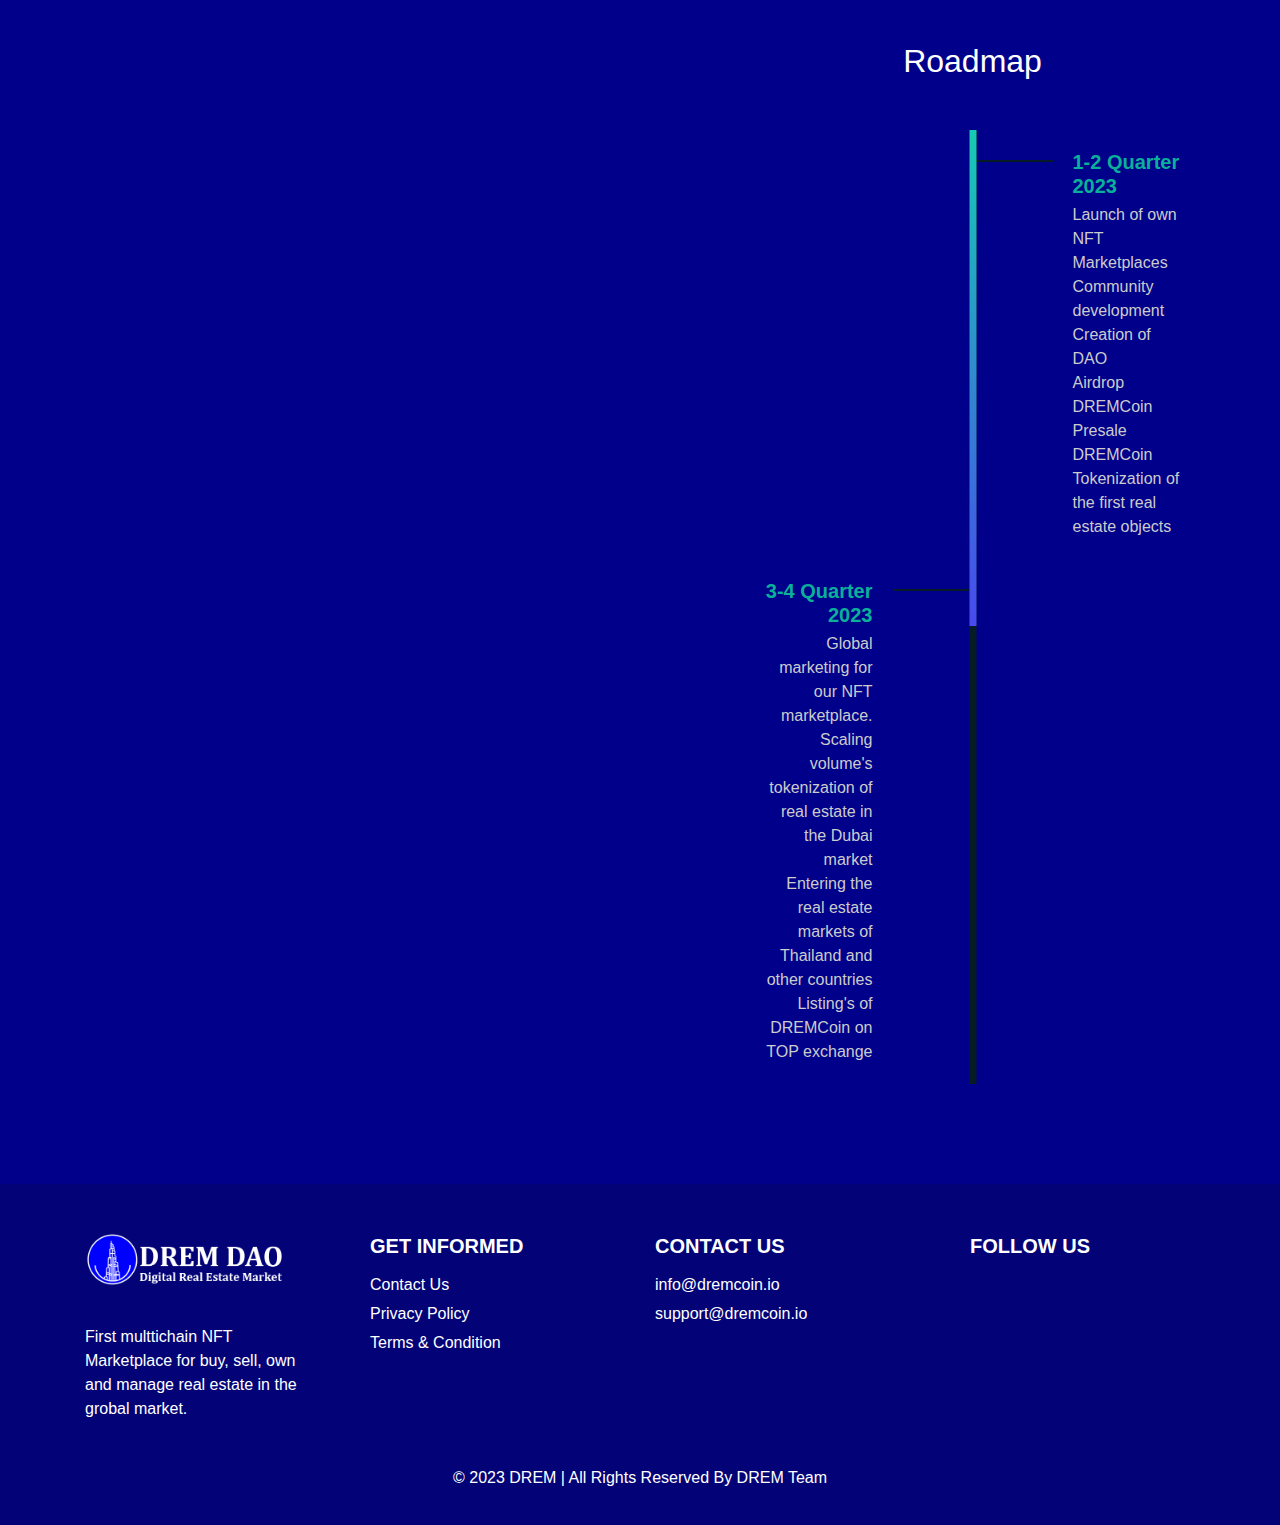
==== commit 9626c28b: "Update index.html" ====
--- a/index.html
+++ b/index.html
@@ -337,36 +337,7 @@
   <div id="contactus"></div>
 </section>
 <section id="ICO" class="ico-launchpad section">
-  <div class="container">
-    <div class="section-heading">
-      <h2>DREMCoin <span>Pre Sale</span></h2>
-    </div>
-    <div class="launchpad-slider owl-carousel owl-theme">
-      <div class="launchpad-box active item">
-        <h3>Round 1 <img src="images/right-icon.webp" alt="Check-icon"></h3>
-        <ul class="date">
-          <li>
-            <p>Start Date</p>
-            <p>22 April 2023</p>
-          </li>
-          <li>
-            <p>End Date</p>
-            <p>10 May 2023</p>
-          </li>
-        </ul>
-        <ul class="phase-details">
-          <li><span>First Round 1% :</span><span>10M DREMCoin</span></li>
-          <li><span>Price :</span><span>$0.01</span></li>
-            <li><span>Market :</span><span>Waves Exchange</span></li>
-            <li><span>Trading Pair:</span><span>DREMCoin/Waves</span>      </li>
-          <li><span>Status :</span><span>Running</span></li>
-        </ul>
-        </div> 
-      </div>
-    
-   <div class="btn-box justify-content-center mt-lg-4" id="but"> <a class="btn" href="https://waves.exchange/trading/spot/58cRx8Zo98m6foN2tm7Wc5ymKjLRe5HPVNdwEmfwEfY1_WAVES">Buy Now</a> </div>
-  </div>
-</section>
+
 </section>
 <section id="rmap" class="roadmap-sec section">
   <div class="container">
@@ -401,32 +372,7 @@
   </div>
 </section>
 
-<section>
-    
-   
-  <div class="banner">
-    <div class="container">
-      <div class="row">
-        <div class="col-lg-6">
-          <div class="banner-content">
-            <h1 id="daoli"><span>ABOUT </span>DAO</h1>
-                       <p id="daoli">DREM DAO - Decentralized Autonomous Organization
-for the Digital Real Estate Marketplace.
-
-DAO members participate in the income distribution of the Digital Real Estate Marketplace,
-make decisions on the placement of new real estate objects and the development of the platform.
-
-<div class="btn-box"><a class="btn" href="https://bit.ly/42p3hg8">DREM DAO</a></div>           
-          </div>
-        </div>
-       
-      </div>
-    </div>
-    </div>
-  
-  <div id="particles-js"></div>
-</div>  
-</section>
+
 </section>
 <footer class="whiteText">
   <div class="container">
@@ -501,7 +447,7 @@
          email: {
              presence: { allowEmpty: false },
              email: true
-         },
+},
          message: {
              presence: { allowEmpty: false }
          }
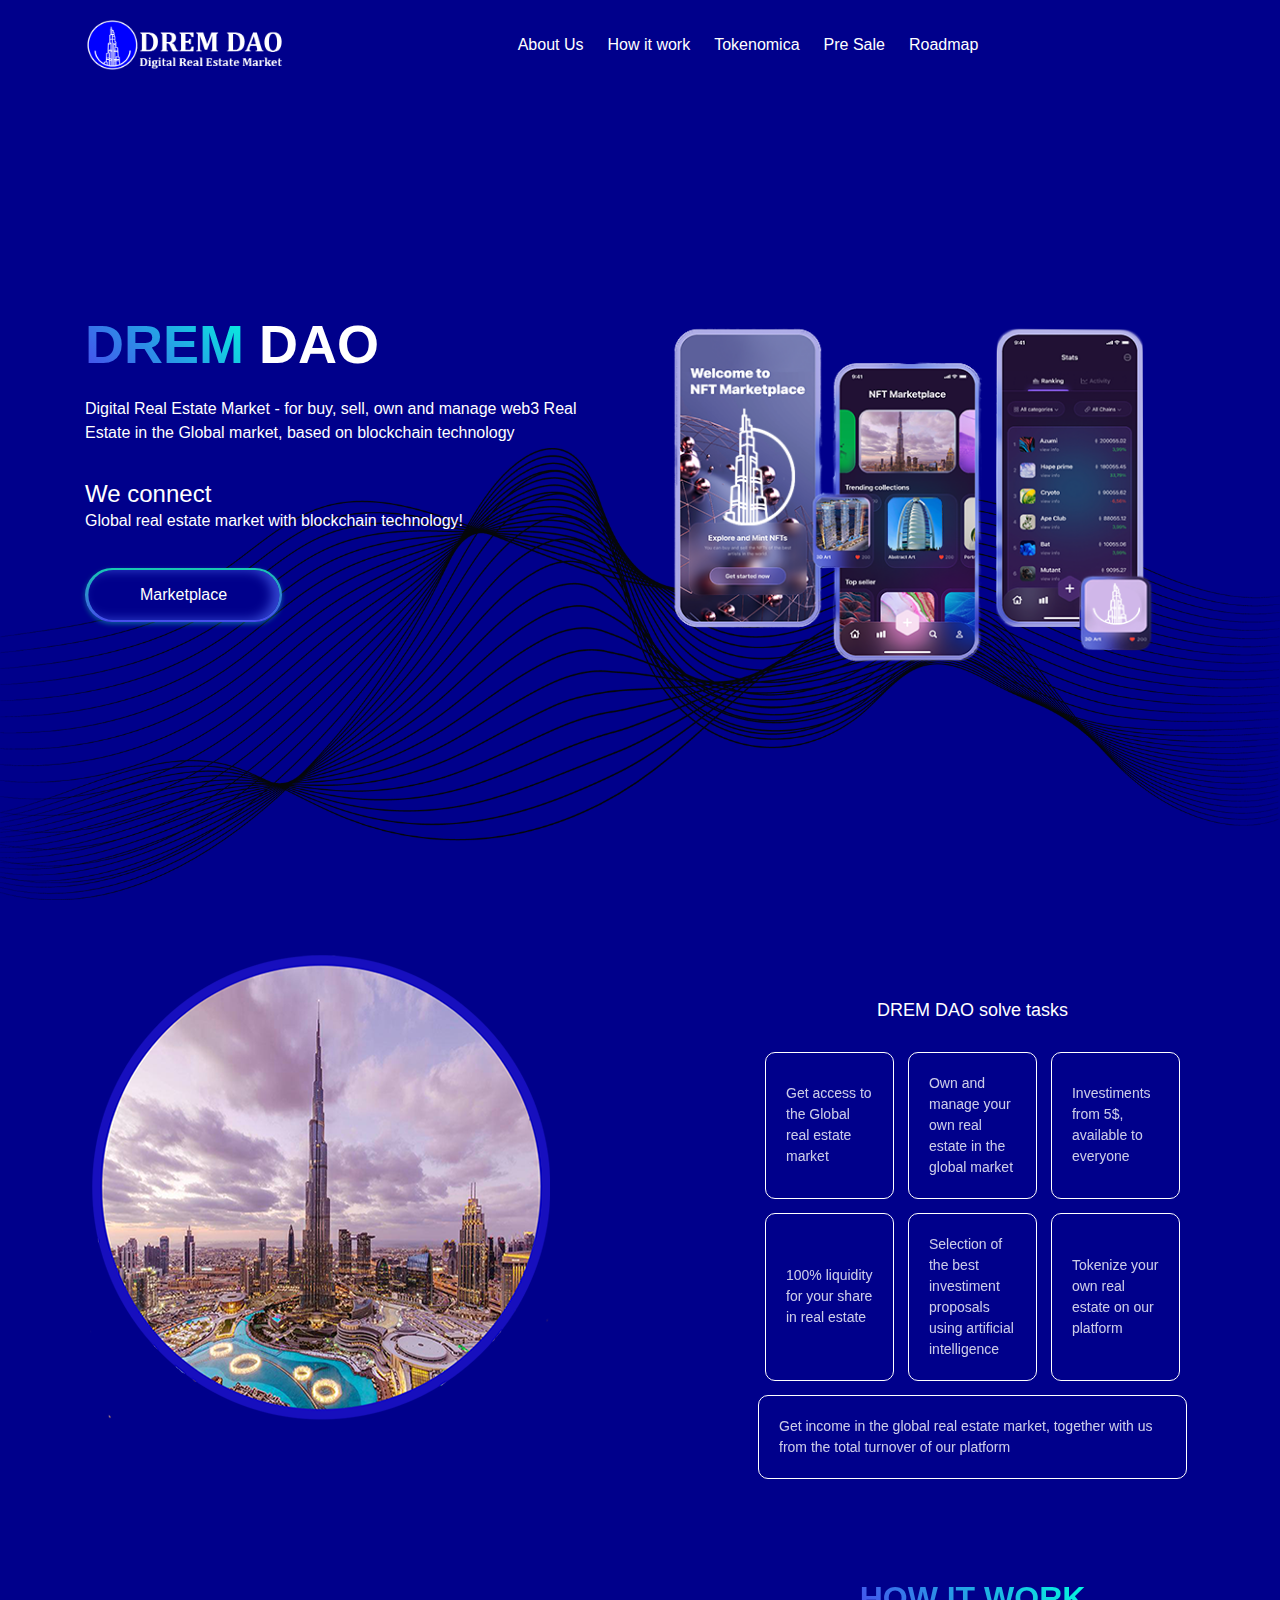
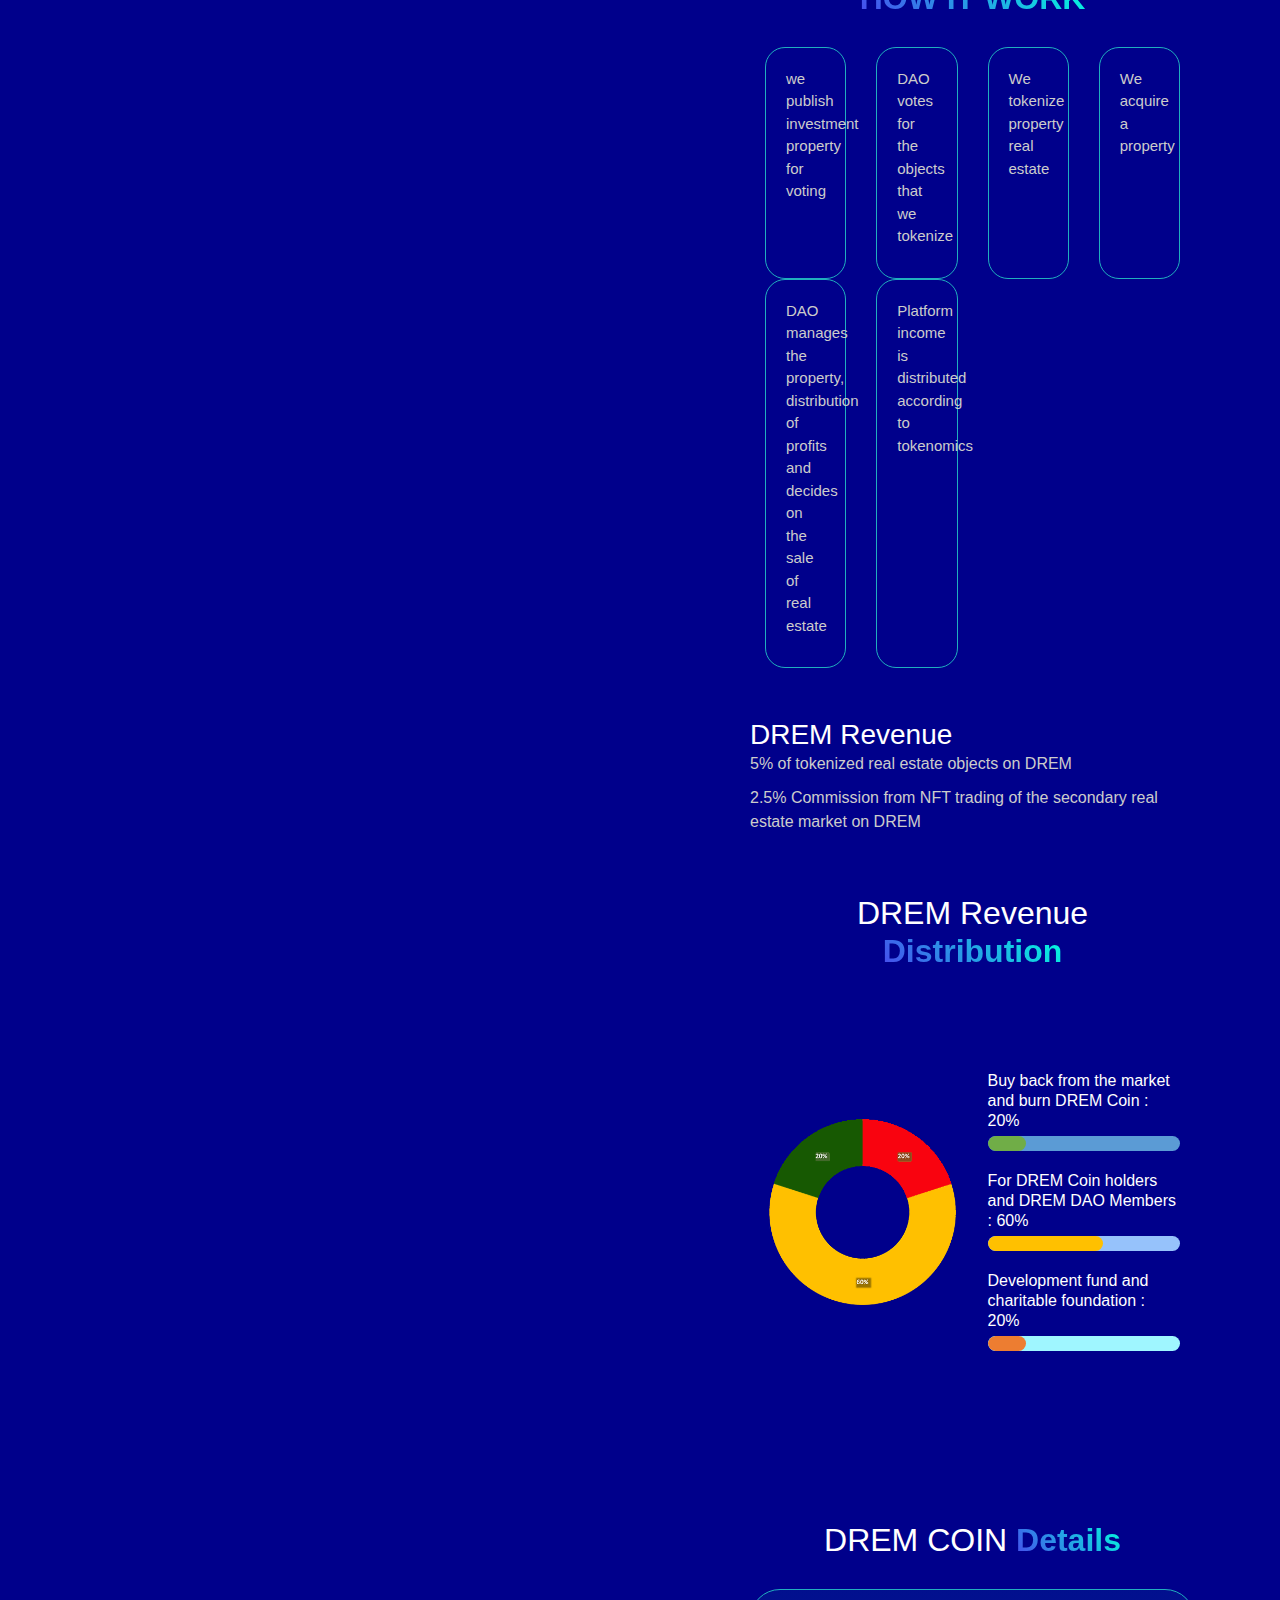
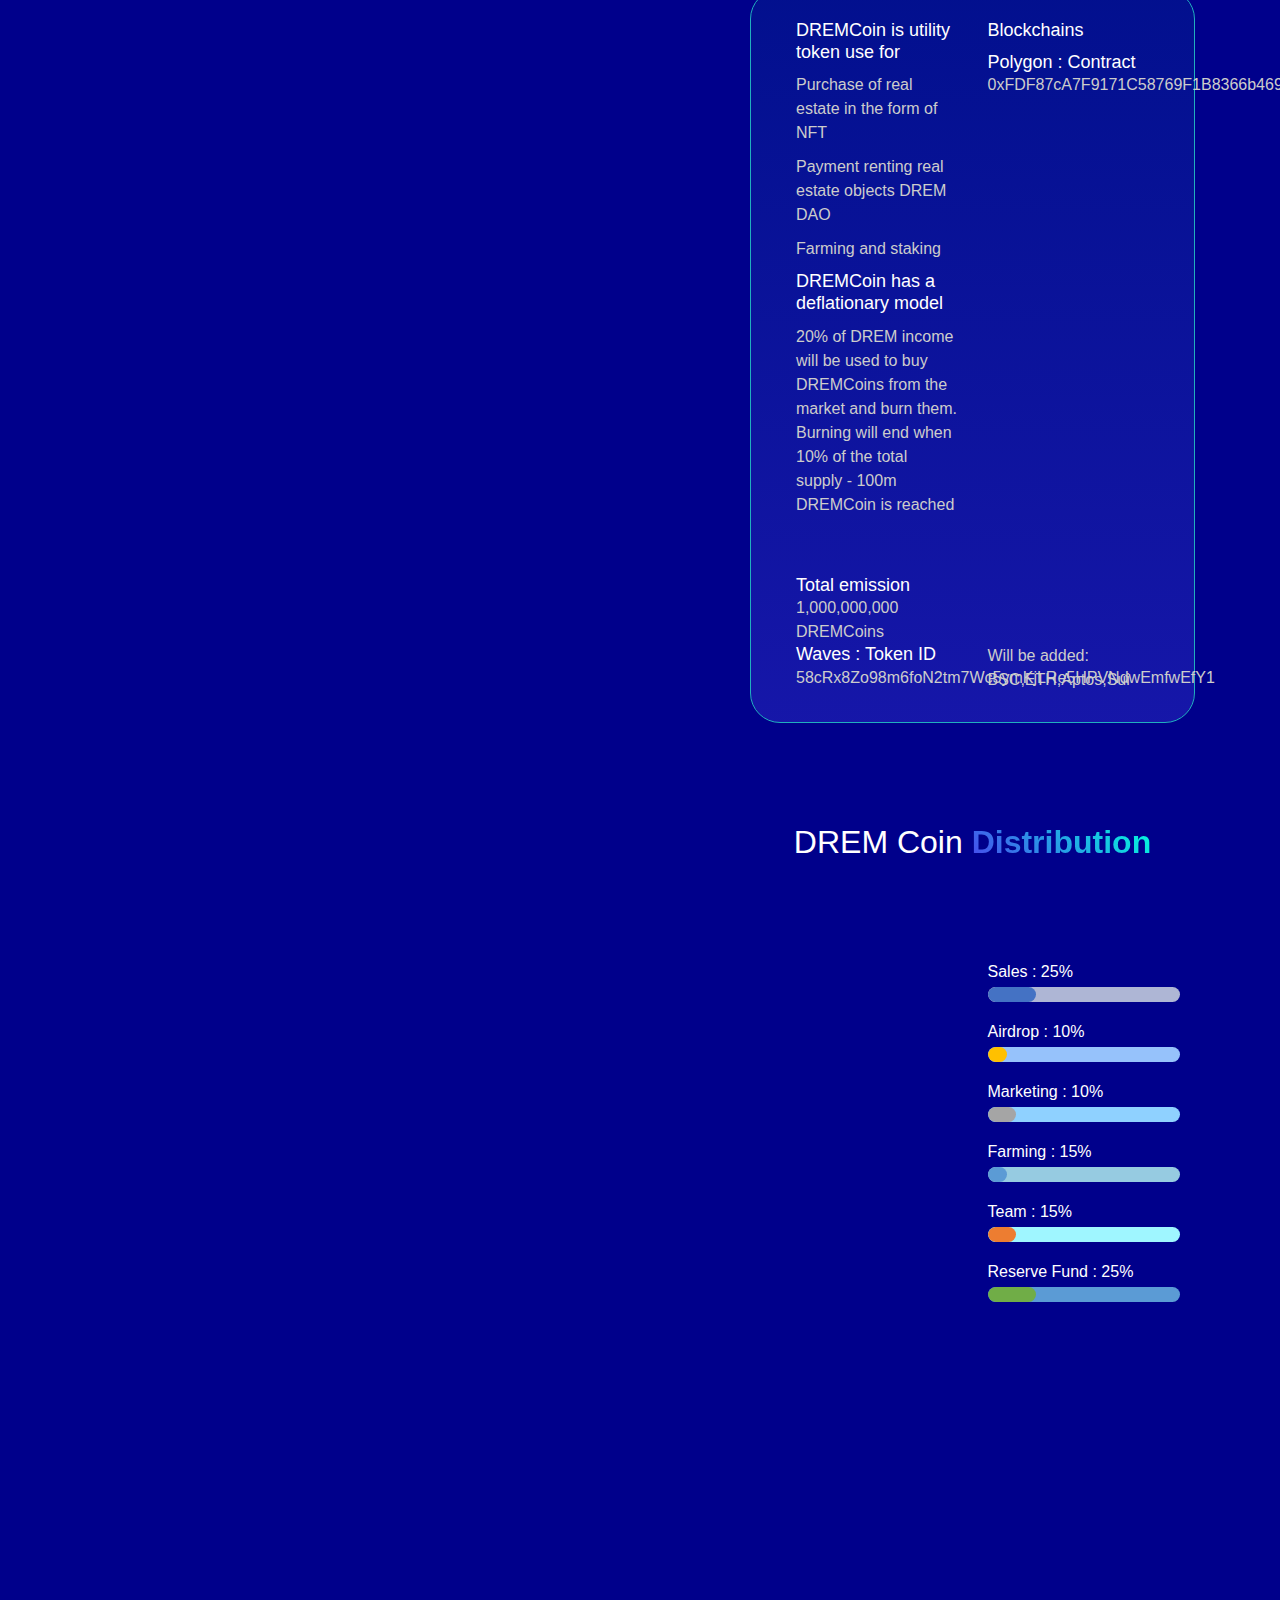
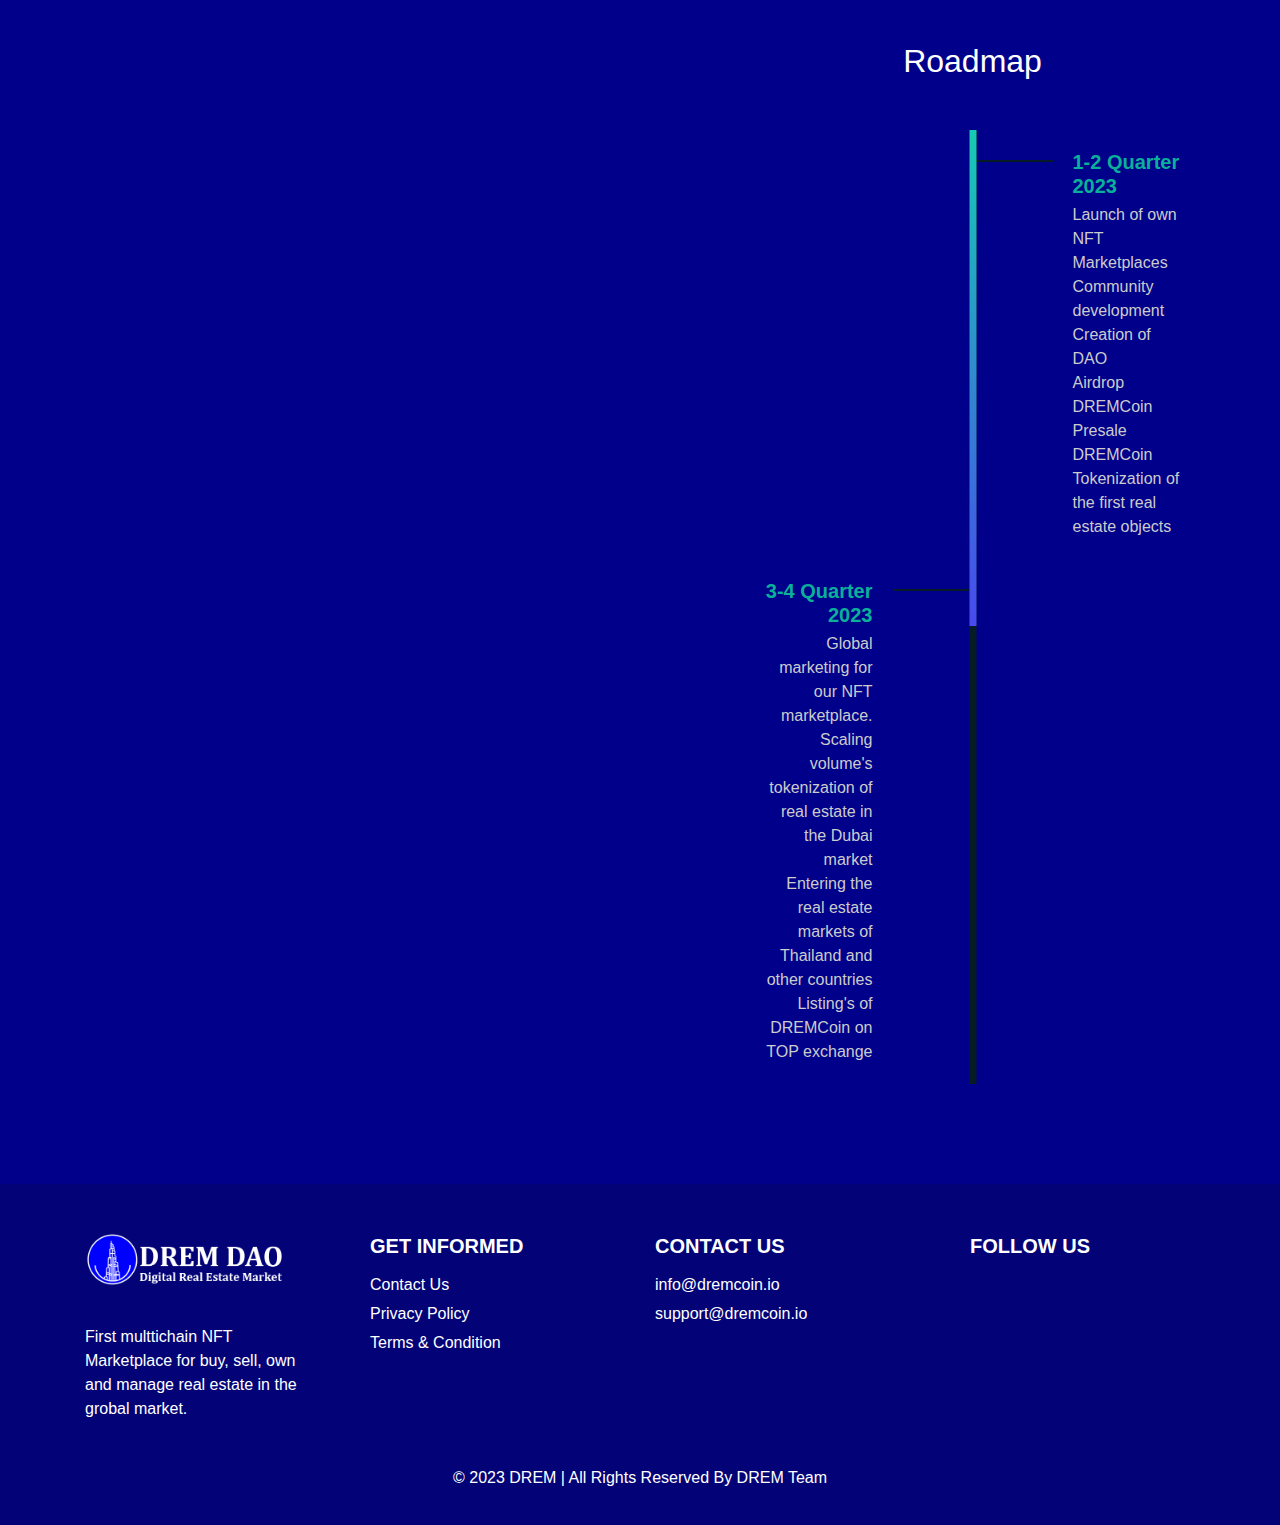
==== commit 40e50268: "Update index.html" ====
--- a/index.html
+++ b/index.html
@@ -66,13 +66,7 @@
         <div class="col-lg-6">
           <div class="banner-content">
             <h1><span>DREM  </span>DAO</h1>
-            <p>Digital Real Estate Marketplace 
-
-- First multichain NFT Marketplace
-for buy, sell, own and manage 
-real estate in the global market,  
-based on blockchain technology 
-and artificial intelligence.
+            <p>Digital Real Estate Market  - for buy, sell, own and manage web3 Real Estate in the Global market, based on blockchain technology
 <h4>We connect</h4>
 <p>Global real estate market 
 with blockchain technology!</p>
@@ -110,7 +104,7 @@
         <div class="trader-box wow fadeInDown" data-wow-delay="0.2s"> 
           <div class="trader-content">
            
-            <p>Get access to the Global real estate  market through NFT</p>
+            <p>Get access to the Global real estate  market</p>
           </div>
         </div>
       </div>
@@ -191,13 +185,6 @@
       <div class="col-sm-12 col-md-6 col-lg-3">
         <div class="feature-box"> 
           <p>We acquire a property</p>
-        </div>
-      </div>
-        
-        
-<div class="col-sm-12 col-md-6 col-lg-3">
-        <div class="feature-box"> 
-          <p>Sell NFTs on DREM</p>
         </div>
       </div>
   <div class="col-sm-12 col-md-6 col-lg-3">
@@ -478,4 +465,4 @@
      }, false);
  </script> 
 </body>
-</html>
+	</html>
